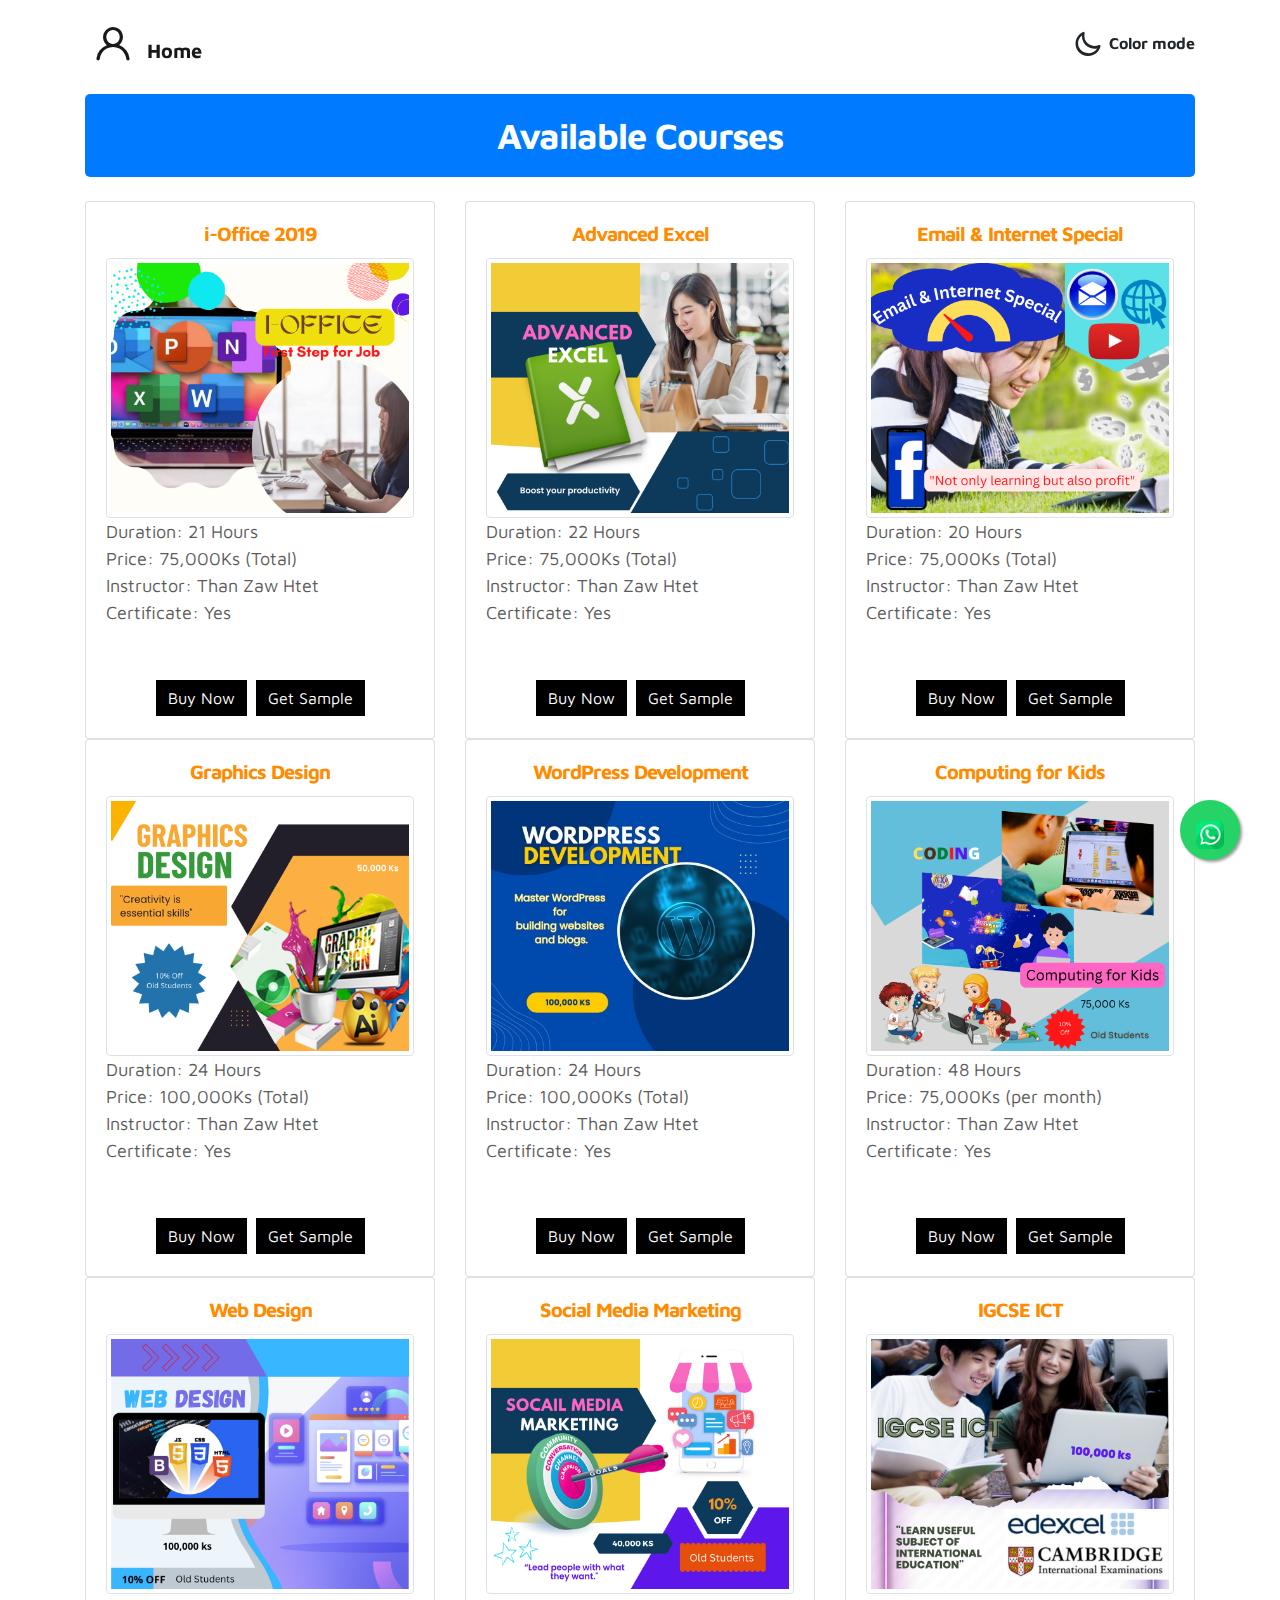
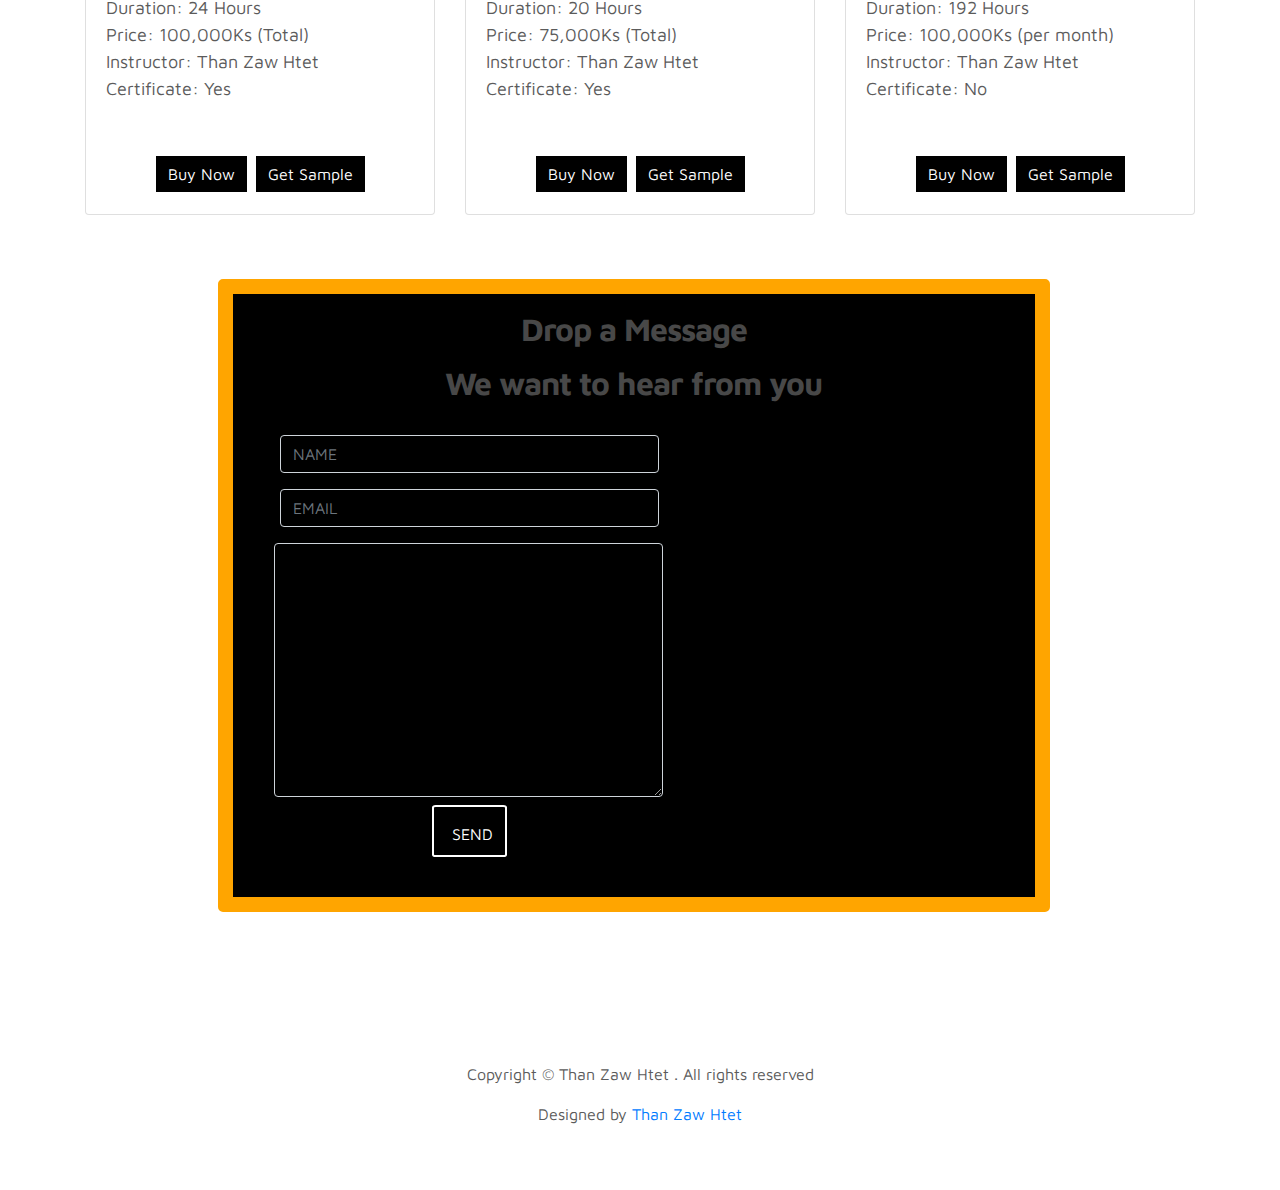
==== course.html @ fd4c05b7 "Update course.html" ====
<!doctype html>
<html lang="en">
  <head>
    <meta charset="utf-8">
    <meta name="viewport" content="width=device-width, initial-scale=1, shrink-to-fit=no">
    <meta name="description" content="">
    <meta name="author" content="">
    <meta name="google-site-verification" content="H_Eirc_Ee7DwCrYQSzcWiR3znHh7jDFAtaS7FxoDOCU" />
    <meta name="google-site-verification" content="wEIjMW2MqbwbV1aCMfbOyVi11MbXfYYFN5hcwJnoyTI" />
    <title>Than Zaw Htet</title>

    <link rel="stylesheet" href="css/bootstrap.min.css">
    <link rel="stylesheet" href="css/unicons.css">
    <link rel="stylesheet" type="text/css" href="css/course.css">
    <!--font-->
    <link rel="stylesheet" href="https://cdnjs.cloudflare.com/ajax/libs/font-awesome/6.2.0/css/all.min.css" integrity="sha512-xh6O/CkQoPOWDdYTDqeRdPCVd1SpvCA9XXcUnZS2FmJNp1coAFzvtCN9BmamE+4aHK8yyUHUSCcJHgXloTyT2A==" crossorigin="anonymous" referrerpolicy="no-referrer" />

    <!-- MAIN STYLE -->
    <link rel="stylesheet" href="css/tooplate-style.css">
    
  </head>
  <body>

    <!-- MENU -->
    <nav class="navbar navbar-expand-sm navbar-light">
        <div class="container">
            <a class="navbar-brand" href="index.html"><i class='uil uil-user'></i> Home </a>

            <button class="navbar-toggler" type="button" data-toggle="collapse" data-target="#navbarNav" aria-controls="navbarNav" aria-expanded="false"
                aria-label="Toggle navigation">
                <span class="navbar-toggler-icon"></span>
                <span class="navbar-toggler-icon"></span>
                <span class="navbar-toggler-icon"></span>
            </button>

    

                <ul class="navbar-nav ml-lg-auto">
                    <div class="ml-lg-4">
                      <div class="color-mode d-lg-flex justify-content-center align-items-center">
                        <i class="color-mode-icon"></i>
                        Color mode
                      </div>
                    </div>
                </ul>
            </div>
        </div>
    </nav>

    <!--body-->
    <!--first row-->
   <div class="container text-center">
    <h1 class="title">Available Courses</h1>
  <div class="row">
    <div class="col-md-4">
        <div class="card"> 
          <div class="card-body">  
            <h5 style="color: darkorange;" class="card-title">i-Office 2019</h5>
        <img class="img-fluid rounded img-thumbnail" src="images/basic.png">
        <p class="card-text text-justify"> Duration: 21 Hours <br>
        Price: 75,000Ks (Total) <br>
        Instructor: Than Zaw Htet <br>
        Certificate: Yes </p>
        
              <ul class="rating text-warning">
          <li><i class="fa fa-star checked"></i></li>
           <li><i class="fa fa-star checked"></i></li>
            <li><i class="fa fa-star checked"></i></li>
             <li><i class="fa fa-star checked"></i></li>
              <li><i class="fa fa-star checked"></i></li>
        </ul>
     
              <a href="tel:+959263199302" class="btn btn-primary"> Buy Now </a>
            <a href="https://youtu.be/tw5Qx3-kOno" class="btn btn-danger"> Get Sample </a>
        </div>
        </div>
    </div>
    <div class="col-md-4">
        <div class="card"> 
          <div class="card-body">  
            <h5 style="color: darkorange;" class="card-title">Advanced Excel</h5>
        <img class="img-fluid rounded img-thumbnail" src="images/excel.png">
        <p class="card-text text-justify"> Duration: 22 Hours <br>
        Price: 75,000Ks (Total) <br>
        Instructor: Than Zaw Htet <br>
        Certificate: Yes </p>
            
             <ul class="rating text-warning">
          <li><i class="fa fa-star checked"></i></li>
           <li><i class="fa fa-star checked"></i></li>
            <li><i class="fa fa-star checked"></i></li>
             <li><i class="fa fa-star checked"></i></li>
              <li><i class="fa fa-star checked"></i></li>
        </ul>
     
        <a href="tel:+959263199302" class="btn btn-primary"> Buy Now </a>
        <a href="https://youtu.be/WREw17PeFTA" class="btn btn-danger"> Get Sample </a>
        </div>
        </div>
    </div>
    <div class="col-md-4">
        <div class="card"> 
          <div class="card-body">  
            <h5 style="color: darkorange;" class="card-title">Email & Internet Special</h5>
        <img class="img-fluid rounded img-thumbnail" src="images/email.png">
        <p class="card-text text-justify"> Duration: 20 Hours <br>
Price: 75,000Ks (Total) <br>
Instructor: Than Zaw Htet <br>
Certificate: Yes
            </p>
             <ul class="rating text-warning">
          <li><i class="fa fa-star checked"></i></li>
           <li><i class="fa fa-star checked"></i></li>
            <li><i class="fa fa-star checked"></i></li>
             <li><i class="fa fa-star checked"></i></li>
              <li><i class="fa fa-star checked"></i></li>
        </ul>
     
        <a href="tel:+959263199302" class="btn btn-primary"> Buy Now </a>
        <a href="https://youtu.be/1l2H6BNfWSc" class="btn btn-danger"> Get Sample </a>
        </div>
        </div>
    </div>
   
  </div>
<!--second row-->
  <div class="row">
    <div class="col-md-4">
        <div class="card"> 
          <div class="card-body">  
            <h5 style="color: darkorange;" class="card-title">Graphics Design</h5>
        <img class="img-fluid rounded img-thumbnail" src=images/graphics.png>
        <p class="card-text text-justify"> Duration: 24 Hours <br>
Price: 100,000Ks (Total) <br>
Instructor: Than Zaw Htet <br>
Certificate: Yes
            </p>
             <ul class="rating text-warning">
          <li><i class="fa fa-star checked"></i></li>
           <li><i class="fa fa-star checked"></i></li>
            <li><i class="fa fa-star checked"></i></li>
             <li><i class="fa fa-star checked"></i></li>
              <li><i class="fa fa-star checked"></i></li>
        </ul>
     
        <a href="tel:+959263199302" class="btn btn-primary"> Buy Now </a>
        <a href="https://youtu.be/eJQLOQyhv-M" class="btn btn-danger"> Get Sample </a>
        </div>
        </div>
    </div>
    <div class="col-md-4">
        <div class="card"> 
          <div class="card-body">  
            <h5 style="color: darkorange;" class="card-title">WordPress Development</h5>
        <img class="img-fluid rounded img-thumbnail" src="images/wordpress.jpg">
        <p class="card-text text-justify"> Duration: 24 Hours <br>
Price: 100,000Ks (Total) <br>
Instructor: Than Zaw Htet <br>
Certificate: Yes
            </p>
             <ul class="rating text-warning">
          <li><i class="fa fa-star checked"></i></li>
           <li><i class="fa fa-star checked"></i></li>
            <li><i class="fa fa-star checked"></i></li>
             <li><i class="fa fa-star checked"></i></li>
              <li><i class="fa fa-star checked"></i></li>
        </ul>
     
        <a href="tel:+959263199302" class="btn btn-primary"> Buy Now </a>
        <a href="https://www.youtube.com/watch?v=7h9Fds8z3eQ" class="btn btn-danger"> Get Sample </a>
        </div>
        </div>
    </div>
    <div class="col-md-4">
        <div class="card"> 
          <div class="card-body">  
            <h5 style="color: darkorange;" class="card-title">Computing for Kids</h5>
        <img class="img-fluid rounded img-thumbnail" src="images/computing4k.png">
        <p class="card-text text-justify"> Duration: 48 Hours <br>
Price: 75,000Ks (per month) <br>
Instructor: Than Zaw Htet <br>
Certificate: Yes
            </p>
             <ul class="rating text-warning">
          <li><i class="fa fa-star checked"></i></li>
           <li><i class="fa fa-star checked"></i></li>
            <li><i class="fa fa-star checked"></i></li>
             <li><i class="fa fa-star checked"></i></li>
              <li><i class="fa fa-star checked"></i></li>
        </ul>
     
        <a href="tel:+959263199302" class="btn btn-primary"> Buy Now </a>
        <a href="https://youtu.be/3sf1w9vnMtE" class="btn btn-danger"> Get Sample </a>
        </div>
        </div>
    </div>
   
  </div>
<!--third row-->
  <div class="row">
    <div class="col-md-4">
        <div class="card"> 
          <div class="card-body">  
            <h5 style="color: darkorange;" class="card-title">Web Design</h5>
        <img class="img-fluid rounded img-thumbnail" src="images/web.png">
        <p class="card-text text-justify">  Duration: 24 Hours <br>
Price: 100,000Ks (Total) <br>
Instructor: Than Zaw Htet <br>
Certificate: Yes
            </p>
             <ul class="rating text-warning">
          <li><i class="fa fa-star checked"></i></li>
           <li><i class="fa fa-star checked"></i></li>
            <li><i class="fa fa-star checked"></i></li>
             <li><i class="fa fa-star checked"></i></li>
              <li><i class="fa fa-star checked"></i></li>
        </ul>
     
        <a href="tel:+959263199302" class="btn btn-primary"> Buy Now </a>
        <a href="https://youtu.be/O53kU777nxU" class="btn btn-danger"> Get Sample </a>
        </div>
        </div>
    </div>
    <div class="col-md-4">
        <div class="card"> 
          <div class="card-body">  
            <h5 style="color: darkorange;" class="card-title">Social Media Marketing</h5>
        <img class="img-fluid rounded img-thumbnail" src="images/social.png">
        <p class="card-text text-justify"> Duration: 20 Hours <br>
Price: 75,000Ks (Total) <br>
Instructor: Than Zaw Htet <br>
Certificate: Yes
            </p>
             <ul class="rating text-warning">
          <li><i class="fa fa-star checked"></i></li>
           <li><i class="fa fa-star checked"></i></li>
            <li><i class="fa fa-star checked"></i></li>
             <li><i class="fa fa-star checked"></i></li>
              <li><i class="fa fa-star checked"></i></li>
        </ul>
     
        <a href="tel:+959263199302" class="btn btn-primary"> Buy Now </a>
        <a href="https://youtu.be/kaDADpzCYxc" class="btn btn-danger"> Get Sample </a>
        </div>
        </div>
    </div>
    <div class="col-md-4">
        <div class="card"> 
          <div class="card-body">  
            <h5 style="color: darkorange;" class="card-title"> IGCSE ICT</h5>
        <img class="img-fluid rounded img-thumbnail" src="images/igcse.png">
        <p class="card-text text-justify"> Duration: 192 Hours <br>
Price: 100,000Ks (per month) <br>
Instructor: Than Zaw Htet <br>
Certificate: No
            </p>
             <ul class="rating text-warning">
          <li><i class="fa fa-star checked"></i></li>
           <li><i class="fa fa-star checked"></i></li>
            <li><i class="fa fa-star checked"></i></li>
             <li><i class="fa fa-star checked"></i></li>
              <li><i class="fa fa-star checked"></i></li>
        </ul>
     
        <a href="tel:+959263199302" class="btn btn-primary"> Buy Now </a>
        <a href="https://youtu.be/DrKHp_2sIqw" class="btn btn-danger"> Get Sample </a>
        </div>
        </div>
    </div>
   
  </div>
</div>
  
<section id="last">
      <!-- heading -->
      <div class="full">
        <h3>Drop a Message</h3>
        <h3>We want to hear from you</h3>
 
        <div class="lt">
<!--Contact Form-->
   <form class="form-horizontal"
                method="post" action="https://formsubmit.co/thanzhtet@gmail.com">
            <div class="form-group">
              
              <input type="hidden" name="_next" value="https://thanzawhtet.com/thanks.html">
              <!--enable honeypot-->
              <input type="text" name="_honey" style="display:none">
               <!--disable captcha-->
          <input type="hidden" name="_captcha" value="false">
              
              <div class="col-sm-12">
                <!-- name  -->
                <input
                  type="text"
                  class="form-control"
                  id="name"
                  placeholder="NAME"
                  name="name"
                  value=""
                />
              </div>
            </div>
     
            <div class="form-group">
              <div class="col-sm-12">
                <!-- email  -->
                <input
                  type="email"
                  class="form-control"
                  id="email"
                  placeholder="EMAIL"
                  name="email"
                  value=""
                />
              </div>
            </div>
     
            <!-- message  -->
            <textarea
              class="form-control"
              rows="10"
              placeholder="MESSAGE"
              name="message">
            </textarea>
 
            <button
              class="btn btn-primary send-button"
              id="submit"
              type="submit"
              value="SEND">
              <i class="fa fa-paper-plane"></i>
              <span class="send-text">SEND</span>
            </button>     
          </form>           
          <!-- end of form -->
</section>
         <!-- Floating WhatsApp Link -->
     <a href="https://wa.me/959263199302" class="whatsapp-float" target="_blank">
        <img src="images/whatsapp.png">
    </a>
    <!-- FOOTER -->
     <footer class="footer py-5">
          <div class="container">
               <div class="row">

                    <div class="col-lg-12 col-12">                                
                        <p class="copyright-text text-center">Copyright &copy; Than Zaw Htet . All rights reserved
                        </p>
                        <p class="copyright-text text-center">Designed by <a rel="nofollow" href="https://www.facebook.com/stlamyanmar">Than Zaw Htet</a></p>
                    </div>
                    
               </div>
          </div>
     </footer>

    <script src="js/jquery-3.3.1.min.js"></script>
    <script src="js/popper.min.js"></script>
    <script src="js/bootstrap.min.js"></script>
    <script src="js/Headroom.js"></script>
    <script src="js/jQuery.headroom.js"></script>
    <script src="js/owl.carousel.min.js"></script>
    <script src="js/smoothscroll.js"></script>
    <script src="js/custom.js"></script>

  </body>
</html>
---- css/unicons.css ----
@font-face {
  font-family: 'unicons';
  src: url('../font/unicons.eot?42479262');
  src: url('../font/unicons.eot?42479262#iefix') format('embedded-opentype'),
       url('../font/unicons.woff2?42479262') format('woff2'),
       url('../font/unicons.woff?42479262') format('woff'),
       url('../font/unicons.ttf?42479262') format('truetype'),
       url('../font/unicons.svg?42479262#unicons') format('svg');
  font-weight: normal;
  font-style: normal;
}
/* Chrome hack: SVG is rendered more smooth in Windozze. 100% magic, uncomment if you need it. */
/* Note, that will break hinting! In other OS-es font will be not as sharp as it could be */
/*
@media screen and (-webkit-min-device-pixel-ratio:0) {
  @font-face {
    font-family: 'unicons';
    src: url('../font/unicons.svg?42479262#unicons') format('svg');
  }
}
*/
 
 [class^="uil-"]:before, [class*=" uil-"]:before {
  font-family: "unicons";
  font-style: normal;
  font-weight: normal;
  speak: none;
 
  display: inline-block;
  text-decoration: inherit;
  width: 1em;
  margin-right: .2em;
  text-align: center;
  /* opacity: .8; */
 
  /* For safety - reset parent styles, that can break glyph codes*/
  font-variant: normal;
  text-transform: none;
 
  /* fix buttons height, for twitter bootstrap */
  line-height: 1em;
 
  /* Animation center compensation - margins should be symmetric */
  /* remove if not needed */
  margin-left: .2em;
 
  /* you can be more comfortable with increased icons size */
  /* font-size: 120%; */
 
  /* Font smoothing. That was taken from TWBS */
  -webkit-font-smoothing: antialiased;
  -moz-osx-font-smoothing: grayscale;
 
  /* Uncomment for 3D effect */
  /* text-shadow: 1px 1px 1px rgba(127, 127, 127, 0.3); */
}
 
.uil-abacus:before { content: '\e800'; } /* '' */
.uil-accessible-icon-alt:before { content: '\e801'; } /* '' */
.uil-adjust-alt:before { content: '\e802'; } /* '' */
.uil-adjust-circle:before { content: '\e803'; } /* '' */
.uil-adjust-half:before { content: '\e804'; } /* '' */
.uil-adjust:before { content: '\e805'; } /* '' */
.uil-airplay:before { content: '\e806'; } /* '' */
.uil-align-alt:before { content: '\e807'; } /* '' */
.uil-align-center-alt:before { content: '\e808'; } /* '' */
.uil-align-center-h:before { content: '\e809'; } /* '' */
.uil-align-center-justify:before { content: '\e80a'; } /* '' */
.uil-align-center-v:before { content: '\e80b'; } /* '' */
.uil-align-center:before { content: '\e80c'; } /* '' */
.uil-align-justify:before { content: '\e80d'; } /* '' */
.uil-align-left-justify:before { content: '\e80e'; } /* '' */
.uil-align-left:before { content: '\e80f'; } /* '' */
.uil-align-letter-right:before { content: '\e810'; } /* '' */
.uil-align-right-justify:before { content: '\e811'; } /* '' */
.uil-align-right:before { content: '\e812'; } /* '' */
.uil-align:before { content: '\e813'; } /* '' */
.uil-ambulance:before { content: '\e814'; } /* '' */
.uil-analysis:before { content: '\e815'; } /* '' */
.uil-analytics:before { content: '\e816'; } /* '' */
.uil-anchor:before { content: '\e817'; } /* '' */
.uil-android-phone-slash:before { content: '\e818'; } /* '' */
.uil-angle-double-down:before { content: '\e819'; } /* '' */
.uil-angle-double-left:before { content: '\e81a'; } /* '' */
.uil-angle-double-right:before { content: '\e81b'; } /* '' */
.uil-angle-double-up:before { content: '\e81c'; } /* '' */
.uil-angle-down:before { content: '\e81d'; } /* '' */
.uil-angle-left:before { content: '\e81e'; } /* '' */
.uil-angle-right-b:before { content: '\e81f'; } /* '' */
.uil-angle-right:before { content: '\e820'; } /* '' */
.uil-angle-up:before { content: '\e821'; } /* '' */
.uil-annoyed-alt:before { content: '\e822'; } /* '' */
.uil-annoyed:before { content: '\e823'; } /* '' */
.uil-apps:before { content: '\e824'; } /* '' */
.uil-archive-alt:before { content: '\e825'; } /* '' */
.uil-archive:before { content: '\e826'; } /* '' */
.uil-arrow-break:before { content: '\e827'; } /* '' */
.uil-arrow-circle-down:before { content: '\e828'; } /* '' */
.uil-arrow-circle-left:before { content: '\e829'; } /* '' */
.uil-arrow-circle-right:before { content: '\e82a'; } /* '' */
.uil-arrow-circle-up:before { content: '\e82b'; } /* '' */
.uil-arrow-compress-h:before { content: '\e82c'; } /* '' */
.uil-arrow-down-left:before { content: '\e82d'; } /* '' */
.uil-arrow-down-right:before { content: '\e82e'; } /* '' */
.uil-arrow-down:before { content: '\e82f'; } /* '' */
.uil-arrow-from-right:before { content: '\e830'; } /* '' */
.uil-arrow-from-top:before { content: '\e831'; } /* '' */
.uil-arrow-growth:before { content: '\e832'; } /* '' */
.uil-arrow-left:before { content: '\e833'; } /* '' */
.uil-arrow-random:before { content: '\e834'; } /* '' */
.uil-arrow-resize-diagonal:before { content: '\e835'; } /* '' */
.uil-arrow-right:before { content: '\e836'; } /* '' */
.uil-arrow-to-bottom:before { content: '\e837'; } /* '' */
.uil-arrow-to-right:before { content: '\e838'; } /* '' */
.uil-arrow-up-left:before { content: '\e839'; } /* '' */
.uil-arrow-up-right:before { content: '\e83a'; } /* '' */
.uil-arrow-up:before { content: '\e83b'; } /* '' */
.uil-arrows-h-alt:before { content: '\e83c'; } /* '' */
.uil-arrows-h:before { content: '\e83d'; } /* '' */
.uil-arrows-left-down:before { content: '\e83e'; } /* '' */
.uil-arrows-maximize:before { content: '\e83f'; } /* '' */
.uil-arrows-merge:before { content: '\e840'; } /* '' */
.uil-arrows-resize-h:before { content: '\e841'; } /* '' */
.uil-arrows-resize-v:before { content: '\e842'; } /* '' */
.uil-arrows-resize:before { content: '\e843'; } /* '' */
.uil-arrows-right-down:before { content: '\e844'; } /* '' */
.uil-arrows-shrink-h:before { content: '\e845'; } /* '' */
.uil-arrows-shrink-v:before { content: '\e846'; } /* '' */
.uil-arrows-up-right:before { content: '\e847'; } /* '' */
.uil-arrows-v-alt:before { content: '\e848'; } /* '' */
.uil-arrows-v:before { content: '\e849'; } /* '' */
.uil-at:before { content: '\e84a'; } /* '' */
.uil-atm-card:before { content: '\e84b'; } /* '' */
.uil-atom:before { content: '\e84c'; } /* '' */
.uil-auto-flash:before { content: '\e84d'; } /* '' */
.uil-award-alt:before { content: '\e84e'; } /* '' */
.uil-award:before { content: '\e84f'; } /* '' */
.uil-baby-carriage:before { content: '\e850'; } /* '' */
.uil-backpack:before { content: '\e851'; } /* '' */
.uil-backspace:before { content: '\e852'; } /* '' */
.uil-backward:before { content: '\e853'; } /* '' */
.uil-bag-alt:before { content: '\e854'; } /* '' */
.uil-bag-slash:before { content: '\e855'; } /* '' */
.uil-bag:before { content: '\e856'; } /* '' */
.uil-ball:before { content: '\e857'; } /* '' */
.uil-ban:before { content: '\e858'; } /* '' */
.uil-bars:before { content: '\e859'; } /* '' */
.uil-basketball-hoop:before { content: '\e85a'; } /* '' */
.uil-basketball:before { content: '\e85b'; } /* '' */
.uil-battery-bolt:before { content: '\e85c'; } /* '' */
.uil-battery-empty:before { content: '\e85d'; } /* '' */
.uil-bed-double:before { content: '\e85e'; } /* '' */
.uil-bed:before { content: '\e85f'; } /* '' */
.uil-bell-school:before { content: '\e860'; } /* '' */
.uil-bell-slash:before { content: '\e861'; } /* '' */
.uil-bill:before { content: '\e862'; } /* '' */
.uil-bitcoin-circle:before { content: '\e863'; } /* '' */
.uil-bitcoin:before { content: '\e864'; } /* '' */
.uil-bluetooth-b:before { content: '\e865'; } /* '' */
.uil-bolt-alt:before { content: '\e866'; } /* '' */
.uil-bolt-slash:before { content: '\e867'; } /* '' */
.uil-bolt:before { content: '\e868'; } /* '' */
.uil-book-alt:before { content: '\e869'; } /* '' */
.uil-book-medical:before { content: '\e86a'; } /* '' */
.uil-book-open:before { content: '\e86b'; } /* '' */
.uil-book-reader:before { content: '\e86c'; } /* '' */
.uil-book:before { content: '\e86d'; } /* '' */
.uil-bookmark-full:before { content: '\e86e'; } /* '' */
.uil-bookmark:before { content: '\e86f'; } /* '' */
.uil-books:before { content: '\e870'; } /* '' */
.uil-boombox:before { content: '\e871'; } /* '' */
.uil-border-alt:before { content: '\e872'; } /* '' */
.uil-border-bottom:before { content: '\e873'; } /* '' */
.uil-border-clear:before { content: '\e874'; } /* '' */
.uil-border-horizontal:before { content: '\e875'; } /* '' */
.uil-border-inner:before { content: '\e876'; } /* '' */
.uil-border-left:before { content: '\e877'; } /* '' */
.uil-border-out:before { content: '\e878'; } /* '' */
.uil-border-right:before { content: '\e879'; } /* '' */
.uil-border-top:before { content: '\e87a'; } /* '' */
.uil-border-vertical:before { content: '\e87b'; } /* '' */
.uil-box:before { content: '\e87c'; } /* '' */
.uil-briefcase-alt:before { content: '\e87d'; } /* '' */
.uil-briefcase:before { content: '\e87e'; } /* '' */
.uil-bright:before { content: '\e87f'; } /* '' */
.uil-brightness-empty:before { content: '\e880'; } /* '' */
.uil-brightness-half:before { content: '\e881'; } /* '' */
.uil-brightness-low:before { content: '\e882'; } /* '' */
.uil-brightness-minus:before { content: '\e883'; } /* '' */
.uil-brightness-plus:before { content: '\e884'; } /* '' */
.uil-brightness:before { content: '\e885'; } /* '' */
.uil-bring-bottom:before { content: '\e886'; } /* '' */
.uil-bring-front:before { content: '\e887'; } /* '' */
.uil-brush-alt:before { content: '\e888'; } /* '' */
.uil-bug:before { content: '\e889'; } /* '' */
.uil-building:before { content: '\e88a'; } /* '' */
.uil-bullseye:before { content: '\e88b'; } /* '' */
.uil-bus-alt:before { content: '\e88c'; } /* '' */
.uil-bus-school:before { content: '\e88d'; } /* '' */
.uil-bus:before { content: '\e88e'; } /* '' */
.uil-calcualtor:before { content: '\e88f'; } /* '' */
.uil-calculator-alt:before { content: '\e890'; } /* '' */
.uil-calendar-alt:before { content: '\e891'; } /* '' */
.uil-calendar-slash:before { content: '\e892'; } /* '' */
.uil-calender:before { content: '\e893'; } /* '' */
.uil-calling:before { content: '\e894'; } /* '' */
.uil-camera-plus:before { content: '\e895'; } /* '' */
.uil-camera-slash:before { content: '\e896'; } /* '' */
.uil-camera:before { content: '\e897'; } /* '' */
.uil-cancel:before { content: '\e898'; } /* '' */
.uil-capsule:before { content: '\e899'; } /* '' */
.uil-capture:before { content: '\e89a'; } /* '' */
.uil-car-sideview:before { content: '\e89b'; } /* '' */
.uil-car-slash:before { content: '\e89c'; } /* '' */
.uil-car-wash:before { content: '\e89d'; } /* '' */
.uil-car:before { content: '\e89e'; } /* '' */
.uil-card-atm:before { content: '\e89f'; } /* '' */
.uil-caret-right:before { content: '\e8a0'; } /* '' */
.uil-cart:before { content: '\e8a1'; } /* '' */
.uil-cell:before { content: '\e8a2'; } /* '' */
.uil-celsius:before { content: '\e8a3'; } /* '' */
.uil-chart-bar-alt:before { content: '\e8a4'; } /* '' */
.uil-chart-bar:before { content: '\e8a5'; } /* '' */
.uil-chart-down:before { content: '\e8a6'; } /* '' */
.uil-chart-growth-alt:before { content: '\e8a7'; } /* '' */
.uil-chart-growth:before { content: '\e8a8'; } /* '' */
.uil-chart-line:before { content: '\e8a9'; } /* '' */
.uil-chart-pie-alt:before { content: '\e8aa'; } /* '' */
.uil-chart-pie:before { content: '\e8ab'; } /* '' */
.uil-chart:before { content: '\e8ac'; } /* '' */
.uil-chat-bubble-user:before { content: '\e8ad'; } /* '' */
.uil-chat-info:before { content: '\e8ae'; } /* '' */
.uil-chat:before { content: '\e8af'; } /* '' */
.uil-check-circle:before { content: '\e8b0'; } /* '' */
.uil-check-square:before { content: '\e8b1'; } /* '' */
.uil-check:before { content: '\e8b2'; } /* '' */
.uil-circle-layer:before { content: '\e8b3'; } /* '' */
.uil-circle:before { content: '\e8b4'; } /* '' */
.uil-circuit:before { content: '\e8b5'; } /* '' */
.uil-clapper-board:before { content: '\e8b6'; } /* '' */
.uil-clipboard-alt:before { content: '\e8b7'; } /* '' */
.uil-clipboard-blank:before { content: '\e8b8'; } /* '' */
.uil-clipboard-notes:before { content: '\e8b9'; } /* '' */
.uil-clipboard:before { content: '\e8ba'; } /* '' */
.uil-clock-eight:before { content: '\e8bb'; } /* '' */
.uil-clock-five:before { content: '\e8bc'; } /* '' */
.uil-clock-nine:before { content: '\e8bd'; } /* '' */
.uil-clock-seven:before { content: '\e8be'; } /* '' */
.uil-clock-ten:before { content: '\e8bf'; } /* '' */
.uil-clock-three:before { content: '\e8c0'; } /* '' */
.uil-clock-two:before { content: '\e8c1'; } /* '' */
.uil-clock:before { content: '\e8c2'; } /* '' */
.uil-closed-captioning:before { content: '\e8c3'; } /* '' */
.uil-cloud-block:before { content: '\e8c4'; } /* '' */
.uil-cloud-bookmark:before { content: '\e8c5'; } /* '' */
.uil-cloud-check:before { content: '\e8c6'; } /* '' */
.uil-cloud-computing:before { content: '\e8c7'; } /* '' */
.uil-cloud-data-connection:before { content: '\e8c8'; } /* '' */
.uil-cloud-database-tree:before { content: '\e8c9'; } /* '' */
.uil-cloud-download:before { content: '\e8ca'; } /* '' */
.uil-cloud-drizzle:before { content: '\e8cb'; } /* '' */
.uil-cloud-exclamation:before { content: '\e8cc'; } /* '' */
.uil-cloud-hail:before { content: '\e8cd'; } /* '' */
.uil-cloud-heart:before { content: '\e8ce'; } /* '' */
.uil-cloud-info:before { content: '\e8cf'; } /* '' */
.uil-cloud-lock:before { content: '\e8d0'; } /* '' */
.uil-cloud-meatball:before { content: '\e8d1'; } /* '' */
.uil-cloud-moon-hail:before { content: '\e8d2'; } /* '' */
.uil-cloud-moon-meatball:before { content: '\e8d3'; } /* '' */
.uil-cloud-moon-rain:before { content: '\e8d4'; } /* '' */
.uil-cloud-moon-showers:before { content: '\e8d5'; } /* '' */
.uil-cloud-moon:before { content: '\e8d6'; } /* '' */
.uil-cloud-question:before { content: '\e8d7'; } /* '' */
.uil-cloud-rain-sun:before { content: '\e8d8'; } /* '' */
.uil-cloud-rain:before { content: '\e8d9'; } /* '' */
.uil-cloud-redo:before { content: '\e8da'; } /* '' */
.uil-cloud-set:before { content: '\e8db'; } /* '' */
.uil-cloud-share:before { content: '\e8dc'; } /* '' */
.uil-cloud-shield:before { content: '\e8dd'; } /* '' */
.uil-cloud-showers-alt:before { content: '\e8de'; } /* '' */
.uil-cloud-showers-heavy:before { content: '\e8df'; } /* '' */
.uil-cloud-showers:before { content: '\e8e0'; } /* '' */
.uil-cloud-slash:before { content: '\e8e1'; } /* '' */
.uil-cloud-sun-hail:before { content: '\e8e2'; } /* '' */
.uil-cloud-sun-meatball:before { content: '\e8e3'; } /* '' */
.uil-cloud-sun-rain-alt:before { content: '\e8e4'; } /* '' */
.uil-cloud-sun-rain:before { content: '\e8e5'; } /* '' */
.uil-cloud-sun-tear:before { content: '\e8e6'; } /* '' */
.uil-cloud-sun:before { content: '\e8e7'; } /* '' */
.uil-cloud-times:before { content: '\e8e8'; } /* '' */
.uil-cloud-unlock:before { content: '\e8e9'; } /* '' */
.uil-cloud-upload:before { content: '\e8ea'; } /* '' */
.uil-cloud-wifi:before { content: '\e8eb'; } /* '' */
.uil-cloud-wind:before { content: '\e8ec'; } /* '' */
.uil-cloud:before { content: '\e8ed'; } /* '' */
.uil-clouds:before { content: '\e8ee'; } /* '' */
.uil-club:before { content: '\e8ef'; } /* '' */
.uil-code:before { content: '\e8f0'; } /* '' */
.uil-coffee:before { content: '\e8f1'; } /* '' */
.uil-cog:before { content: '\e8f2'; } /* '' */
.uil-coins:before { content: '\e8f3'; } /* '' */
.uil-columns:before { content: '\e8f4'; } /* '' */
.uil-comment-alt-block:before { content: '\e8f5'; } /* '' */
.uil-comment-alt-chart-lines:before { content: '\e8f6'; } /* '' */
.uil-comment-alt-check:before { content: '\e8f7'; } /* '' */
.uil-comment-alt-dots:before { content: '\e8f8'; } /* '' */
.uil-comment-alt-download:before { content: '\e8f9'; } /* '' */
.uil-comment-alt-edit:before { content: '\e8fa'; } /* '' */
.uil-comment-alt-exclamation:before { content: '\e8fb'; } /* '' */
.uil-comment-alt-heart:before { content: '\e8fc'; } /* '' */
.uil-comment-alt-image:before { content: '\e8fd'; } /* '' */
.uil-comment-alt-info:before { content: '\e8fe'; } /* '' */
.uil-comment-alt-lines:before { content: '\e8ff'; } /* '' */
.uil-comment-alt-lock:before { content: '\e900'; } /* '' */
.uil-comment-alt-medical:before { content: '\e901'; } /* '' */
.uil-comment-alt-message:before { content: '\e902'; } /* '' */
.uil-comment-alt-notes:before { content: '\e903'; } /* '' */
.uil-comment-alt-plus:before { content: '\e904'; } /* '' */
.uil-comment-alt-question:before { content: '\e905'; } /* '' */
.uil-comment-alt-redo:before { content: '\e906'; } /* '' */
.uil-comment-alt-search:before { content: '\e907'; } /* '' */
.uil-comment-alt-share:before { content: '\e908'; } /* '' */
.uil-comment-alt-shield:before { content: '\e909'; } /* '' */
.uil-comment-alt-upload:before { content: '\e90a'; } /* '' */
.uil-comment-alt-verify:before { content: '\e90b'; } /* '' */
.uil-comment-alt:before { content: '\e90c'; } /* '' */
.uil-comment-block:before { content: '\e90d'; } /* '' */
.uil-comment-chart-line:before { content: '\e90e'; } /* '' */
.uil-comment-check:before { content: '\e90f'; } /* '' */
.uil-comment-dots:before { content: '\e910'; } /* '' */
.uil-comment-download:before { content: '\e911'; } /* '' */
.uil-comment-edit:before { content: '\e912'; } /* '' */
.uil-comment-exclamation:before { content: '\e913'; } /* '' */
.uil-comment-heart:before { content: '\e914'; } /* '' */
.uil-comment-image:before { content: '\e915'; } /* '' */
.uil-comment-info-alt:before { content: '\e916'; } /* '' */
.uil-comment-info:before { content: '\e917'; } /* '' */
.uil-comment-lines:before { content: '\e918'; } /* '' */
.uil-comment-lock:before { content: '\e919'; } /* '' */
.uil-comment-medical:before { content: '\e91a'; } /* '' */
.uil-comment-message:before { content: '\e91b'; } /* '' */
.uil-comment-notes:before { content: '\e91c'; } /* '' */
.uil-comment-plus:before { content: '\e91d'; } /* '' */
.uil-comment-question:before { content: '\e91e'; } /* '' */
.uil-comment-redo:before { content: '\e91f'; } /* '' */
.uil-comment-search:before { content: '\e920'; } /* '' */
.uil-comment-share:before { content: '\e921'; } /* '' */
.uil-comment-shield:before { content: '\e922'; } /* '' */
.uil-comment-slash:before { content: '\e923'; } /* '' */
.uil-comment-upload:before { content: '\e924'; } /* '' */
.uil-comment-verify:before { content: '\e925'; } /* '' */
.uil-comment:before { content: '\e926'; } /* '' */
.uil-comments-alt:before { content: '\e927'; } /* '' */
.uil-comments:before { content: '\e928'; } /* '' */
.uil-commnet-alt-slash:before { content: '\e929'; } /* '' */
.uil-compact-disc:before { content: '\e92a'; } /* '' */
.uil-compass:before { content: '\e92b'; } /* '' */
.uil-compress-alt-left:before { content: '\e92c'; } /* '' */
.uil-compress-alt:before { content: '\e92d'; } /* '' */
.uil-compress-arrows:before { content: '\e92e'; } /* '' */
.uil-compress-lines:before { content: '\e92f'; } /* '' */
.uil-compress-point:before { content: '\e930'; } /* '' */
.uil-compress-v:before { content: '\e931'; } /* '' */
.uil-compress:before { content: '\e932'; } /* '' */
.uil-computer-mouse:before { content: '\e933'; } /* '' */
.uil-confused:before { content: '\e934'; } /* '' */
.uil-constructor:before { content: '\e935'; } /* '' */
.uil-copy-alt:before { content: '\e936'; } /* '' */
.uil-copy-landscape:before { content: '\e937'; } /* '' */
.uil-copy:before { content: '\e938'; } /* '' */
.uil-copyright:before { content: '\e939'; } /* '' */
.uil-corner-down-left:before { content: '\e93a'; } /* '' */
.uil-corner-down-right-alt:before { content: '\e93b'; } /* '' */
.uil-corner-down-right:before { content: '\e93c'; } /* '' */
.uil-corner-left-down:before { content: '\e93d'; } /* '' */
.uil-corner-right-down:before { content: '\e93e'; } /* '' */
.uil-corner-up-left-alt:before { content: '\e93f'; } /* '' */
.uil-corner-up-left:before { content: '\e940'; } /* '' */
.uil-corner-up-right-alt:before { content: '\e941'; } /* '' */
.uil-corner-up-right:before { content: '\e942'; } /* '' */
.uil-creative-commons-pd-alt:before { content: '\e943'; } /* '' */
.uil-creative-commons-pd:before { content: '\e944'; } /* '' */
.uil-crockery:before { content: '\e945'; } /* '' */
.uil-crop-alt-rotate-left:before { content: '\e946'; } /* '' */
.uil-crop-alt-rotate-right:before { content: '\e947'; } /* '' */
.uil-crop-alt:before { content: '\e948'; } /* '' */
.uil-crosshair-alt:before { content: '\e949'; } /* '' */
.uil-crosshair:before { content: '\e94a'; } /* '' */
.uil-crosshairs:before { content: '\e94b'; } /* '' */
.uil-cube:before { content: '\e94c'; } /* '' */
.uil-data-sharing:before { content: '\e94d'; } /* '' */
.uil-database-alt:before { content: '\e94e'; } /* '' */
.uil-database:before { content: '\e94f'; } /* '' */
.uil-desert:before { content: '\e950'; } /* '' */
.uil-desktop-alt-slash:before { content: '\e951'; } /* '' */
.uil-desktop-alt:before { content: '\e952'; } /* '' */
.uil-desktop-cloud-alt:before { content: '\e953'; } /* '' */
.uil-desktop-slash:before { content: '\e954'; } /* '' */
.uil-desktop:before { content: '\e955'; } /* '' */
.uil-dialpad-alt:before { content: '\e956'; } /* '' */
.uil-dialpad:before { content: '\e957'; } /* '' */
.uil-diamond:before { content: '\e958'; } /* '' */
.uil-diary-alt:before { content: '\e959'; } /* '' */
.uil-diary:before { content: '\e95a'; } /* '' */
.uil-dice-five:before { content: '\e95b'; } /* '' */
.uil-dice-four:before { content: '\e95c'; } /* '' */
.uil-dice-one:before { content: '\e95d'; } /* '' */
.uil-dice-six:before { content: '\e95e'; } /* '' */
.uil-dice-three:before { content: '\e95f'; } /* '' */
.uil-dice-two:before { content: '\e960'; } /* '' */
.uil-direction:before { content: '\e961'; } /* '' */
.uil-directions:before { content: '\e962'; } /* '' */
.uil-dizzy-meh:before { content: '\e963'; } /* '' */
.uil-dna:before { content: '\e964'; } /* '' */
.uil-document-layout-center:before { content: '\e965'; } /* '' */
.uil-document-layout-left:before { content: '\e966'; } /* '' */
.uil-document-layout-right:before { content: '\e967'; } /* '' */
.uil-document:before { content: '\e968'; } /* '' */
.uil-dollar-alt:before { content: '\e969'; } /* '' */
.uil-dollar-sign-alt:before { content: '\e96a'; } /* '' */
.uil-dollar-sign:before { content: '\e96b'; } /* '' */
.uil-down-arrow:before { content: '\e96c'; } /* '' */
.uil-download-alt:before { content: '\e96d'; } /* '' */
.uil-dribbble:before { content: '\e96e'; } /* '' */
.uil-drill:before { content: '\e96f'; } /* '' */
.uil-dropbox:before { content: '\e970'; } /* '' */
.uil-dumbbell:before { content: '\e971'; } /* '' */
.uil-edit-alt:before { content: '\e972'; } /* '' */
.uil-edit:before { content: '\e973'; } /* '' */
.uil-ellipsis-h:before { content: '\e974'; } /* '' */
.uil-ellipsis-v:before { content: '\e975'; } /* '' */
.uil-emoji:before { content: '\e976'; } /* '' */
.uil-enter:before { content: '\e977'; } /* '' */
.uil-entry:before { content: '\e978'; } /* '' */
.uil-envelope-add:before { content: '\e979'; } /* '' */
.uil-envelope-alt:before { content: '\e97a'; } /* '' */
.uil-envelope-block:before { content: '\e97b'; } /* '' */
.uil-envelope-bookmark:before { content: '\e97c'; } /* '' */
.uil-envelope-check:before { content: '\e97d'; } /* '' */
.uil-envelope-download-alt:before { content: '\e97e'; } /* '' */
.uil-envelope-download:before { content: '\e97f'; } /* '' */
.uil-envelope-edit:before { content: '\e980'; } /* '' */
.uil-envelope-exclamation:before { content: '\e981'; } /* '' */
.uil-envelope-heart:before { content: '\e982'; } /* '' */
.uil-envelope-info:before { content: '\e983'; } /* '' */
.uil-envelope-lock:before { content: '\e984'; } /* '' */
.uil-envelope-minus:before { content: '\e985'; } /* '' */
.uil-envelope-open:before { content: '\e986'; } /* '' */
.uil-envelope-question:before { content: '\e987'; } /* '' */
.uil-envelope-receive:before { content: '\e988'; } /* '' */
.uil-envelope-redo:before { content: '\e989'; } /* '' */
.uil-envelope-search:before { content: '\e98a'; } /* '' */
.uil-envelope-send:before { content: '\e98b'; } /* '' */
.uil-envelope-share:before { content: '\e98c'; } /* '' */
.uil-envelope-shield:before { content: '\e98d'; } /* '' */
.uil-envelope-star:before { content: '\e98e'; } /* '' */
.uil-envelope-times:before { content: '\e98f'; } /* '' */
.uil-envelope-upload-alt:before { content: '\e990'; } /* '' */
.uil-envelope-upload:before { content: '\e991'; } /* '' */
.uil-envelope:before { content: '\e992'; } /* '' */
.uil-envelopes:before { content: '\e993'; } /* '' */
.uil-equal-circle:before { content: '\e994'; } /* '' */
.uil-euro-circle:before { content: '\e995'; } /* '' */
.uil-euro:before { content: '\e996'; } /* '' */
.uil-exchange-alt:before { content: '\e997'; } /* '' */
.uil-exchange:before { content: '\e998'; } /* '' */
.uil-exclamation-circle:before { content: '\e999'; } /* '' */
.uil-exclamation-octagon:before { content: '\e99a'; } /* '' */
.uil-exclamation-triangle:before { content: '\e99b'; } /* '' */
.uil-exclude:before { content: '\e99c'; } /* '' */
.uil-exit:before { content: '\e99d'; } /* '' */
.uil-expand-alt:before { content: '\e99e'; } /* '' */
.uil-expand-arrows-alt:before { content: '\e99f'; } /* '' */
.uil-expand-arrows:before { content: '\e9a0'; } /* '' */
.uil-expand-from-corner:before { content: '\e9a1'; } /* '' */
.uil-expand-left:before { content: '\e9a2'; } /* '' */
.uil-export:before { content: '\e9a3'; } /* '' */
.uil-exposure-alt:before { content: '\e9a4'; } /* '' */
.uil-exposure-increase:before { content: '\e9a5'; } /* '' */
.uil-external-link-alt:before { content: '\e9a6'; } /* '' */
.uil-eye-slash:before { content: '\e9a7'; } /* '' */
.uil-eye:before { content: '\e9a8'; } /* '' */
.uil-facebook:before { content: '\e9a9'; } /* '' */
.uil-fahrenheit:before { content: '\e9aa'; } /* '' */
.uil-fast-mail-alt:before { content: '\e9ab'; } /* '' */
.uil-fast-mail:before { content: '\e9ac'; } /* '' */
.uil-favorite:before { content: '\e9ad'; } /* '' */
.uil-feedback:before { content: '\e9ae'; } /* '' */
.uil-file-alt:before { content: '\e9af'; } /* '' */
.uil-file-blank:before { content: '\e9b0'; } /* '' */
.uil-file-block-alt:before { content: '\e9b1'; } /* '' */
.uil-file-bookmark-alt:before { content: '\e9b2'; } /* '' */
.uil-file-check-alt:before { content: '\e9b3'; } /* '' */
.uil-file-check:before { content: '\e9b4'; } /* '' */
.uil-file-contract-dollar:before { content: '\e9b5'; } /* '' */
.uil-file-copy-alt:before { content: '\e9b6'; } /* '' */
.uil-file-download-alt:before { content: '\e9b7'; } /* '' */
.uil-file-download:before { content: '\e9b8'; } /* '' */
.uil-file-edit-alt:before { content: '\e9b9'; } /* '' */
.uil-file-exclamation-alt:before { content: '\e9ba'; } /* '' */
.uil-file-exclamation:before { content: '\e9bb'; } /* '' */
.uil-file-heart:before { content: '\e9bc'; } /* '' */
.uil-file-info-alt:before { content: '\e9bd'; } /* '' */
.uil-file-landscape-alt:before { content: '\e9be'; } /* '' */
.uil-file-landscape:before { content: '\e9bf'; } /* '' */
.uil-file-lanscape-slash:before { content: '\e9c0'; } /* '' */
.uil-file-lock-alt:before { content: '\e9c1'; } /* '' */
.uil-file-medical-alt:before { content: '\e9c2'; } /* '' */
.uil-file-medical:before { content: '\e9c3'; } /* '' */
.uil-file-minus-alt:before { content: '\e9c4'; } /* '' */
.uil-file-minus:before { content: '\e9c5'; } /* '' */
.uil-file-network:before { content: '\e9c6'; } /* '' */
.uil-file-plus-alt:before { content: '\e9c7'; } /* '' */
.uil-file-plus:before { content: '\e9c8'; } /* '' */
.uil-file-question-alt:before { content: '\e9c9'; } /* '' */
.uil-file-question:before { content: '\e9ca'; } /* '' */
.uil-file-redo-alt:before { content: '\e9cb'; } /* '' */
.uil-file-search-alt:before { content: '\e9cc'; } /* '' */
.uil-file-share-alt:before { content: '\e9cd'; } /* '' */
.uil-file-shield-alt:before { content: '\e9ce'; } /* '' */
.uil-file-slash:before { content: '\e9cf'; } /* '' */
.uil-file-times-alt:before { content: '\e9d0'; } /* '' */
.uil-file-times:before { content: '\e9d1'; } /* '' */
.uil-file-upload-alt:before { content: '\e9d2'; } /* '' */
.uil-file-upload:before { content: '\e9d3'; } /* '' */
.uil-file:before { content: '\e9d4'; } /* '' */
.uil-files-landscapes-alt:before { content: '\e9d5'; } /* '' */
.uil-files-landscapes:before { content: '\e9d6'; } /* '' */
.uil-film:before { content: '\e9d7'; } /* '' */
.uil-filter-slash:before { content: '\e9d8'; } /* '' */
.uil-filter:before { content: '\e9d9'; } /* '' */
.uil-flask-potion:before { content: '\e9da'; } /* '' */
.uil-flask:before { content: '\e9db'; } /* '' */
.uil-flip-h-alt:before { content: '\e9dc'; } /* '' */
.uil-flip-h:before { content: '\e9dd'; } /* '' */
.uil-flip-v-alt:before { content: '\e9de'; } /* '' */
.uil-flip-v:before { content: '\e9df'; } /* '' */
.uil-flower:before { content: '\e9e0'; } /* '' */
.uil-focus-add:before { content: '\e9e1'; } /* '' */
.uil-focus-target:before { content: '\e9e2'; } /* '' */
.uil-focus:before { content: '\e9e3'; } /* '' */
.uil-folder-check:before { content: '\e9e4'; } /* '' */
.uil-folder-download:before { content: '\e9e5'; } /* '' */
.uil-folder-exclamation:before { content: '\e9e6'; } /* '' */
.uil-folder-heart:before { content: '\e9e7'; } /* '' */
.uil-folder-info:before { content: '\e9e8'; } /* '' */
.uil-folder-lock:before { content: '\e9e9'; } /* '' */
.uil-folder-medical:before { content: '\e9ea'; } /* '' */
.uil-folder-minus:before { content: '\e9eb'; } /* '' */
.uil-folder-network:before { content: '\e9ec'; } /* '' */
.uil-folder-plus:before { content: '\e9ed'; } /* '' */
.uil-folder-question:before { content: '\e9ee'; } /* '' */
.uil-folder-slash:before { content: '\e9ef'; } /* '' */
.uil-folder-times:before { content: '\e9f0'; } /* '' */
.uil-folder-upload:before { content: '\e9f1'; } /* '' */
.uil-folder:before { content: '\e9f2'; } /* '' */
.uil-food:before { content: '\e9f3'; } /* '' */
.uil-football-american:before { content: '\e9f4'; } /* '' */
.uil-football-ball:before { content: '\e9f5'; } /* '' */
.uil-football:before { content: '\e9f6'; } /* '' */
.uil-forecastcloud-moon-tear:before { content: '\e9f7'; } /* '' */
.uil-forwaded-call:before { content: '\e9f8'; } /* '' */
.uil-forward:before { content: '\e9f9'; } /* '' */
.uil-frown:before { content: '\e9fa'; } /* '' */
.uil-game-structure:before { content: '\e9fb'; } /* '' */
.uil-game:before { content: '\e9fc'; } /* '' */
.uil-gift:before { content: '\e9fd'; } /* '' */
.uil-glass-martini-alt-slash:before { content: '\e9fe'; } /* '' */
.uil-glass-martini-alt:before { content: '\e9ff'; } /* '' */
.uil-glass-martini:before { content: '\ea00'; } /* '' */
.uil-glass-tea:before { content: '\ea01'; } /* '' */
.uil-glass:before { content: '\ea02'; } /* '' */
.uil-globe:before { content: '\ea03'; } /* '' */
.uil-gold:before { content: '\ea04'; } /* '' */
.uil-google-drive:before { content: '\ea05'; } /* '' */
.uil-graduation-hat:before { content: '\ea06'; } /* '' */
.uil-graph-bar:before { content: '\ea07'; } /* '' */
.uil-grid:before { content: '\ea08'; } /* '' */
.uil-grids:before { content: '\ea09'; } /* '' */
.uil-grin-tongue-wink-alt:before { content: '\ea0a'; } /* '' */
.uil-grin-tongue-wink:before { content: '\ea0b'; } /* '' */
.uil-grin:before { content: '\ea0c'; } /* '' */
.uil-grip-horizontal-line:before { content: '\ea0d'; } /* '' */
.uil-hdd:before { content: '\ea0e'; } /* '' */
.uil-headphones-alt:before { content: '\ea0f'; } /* '' */
.uil-headphones:before { content: '\ea10'; } /* '' */
.uil-heart-alt:before { content: '\ea11'; } /* '' */
.uil-heart-medical:before { content: '\ea12'; } /* '' */
.uil-heart-rate:before { content: '\ea13'; } /* '' */
.uil-heart-sign:before { content: '\ea14'; } /* '' */
.uil-heart:before { content: '\ea15'; } /* '' */
.uil-heartbeat:before { content: '\ea16'; } /* '' */
.uil-history-alt:before { content: '\ea17'; } /* '' */
.uil-history:before { content: '\ea18'; } /* '' */
.uil-home-alt:before { content: '\ea19'; } /* '' */
.uil-home:before { content: '\ea1a'; } /* '' */
.uil-horizontal-align-center:before { content: '\ea1b'; } /* '' */
.uil-horizontal-align-left:before { content: '\ea1c'; } /* '' */
.uil-horizontal-align-right:before { content: '\ea1d'; } /* '' */
.uil-horizontal-distribution-center:before { content: '\ea1e'; } /* '' */
.uil-horizontal-distribution-left:before { content: '\ea1f'; } /* '' */
.uil-horizontal-distribution-right:before { content: '\ea20'; } /* '' */
.uil-hunting:before { content: '\ea21'; } /* '' */
.uil-image-alt-slash:before { content: '\ea22'; } /* '' */
.uil-image-block:before { content: '\ea23'; } /* '' */
.uil-image-broken:before { content: '\ea24'; } /* '' */
.uil-image-check:before { content: '\ea25'; } /* '' */
.uil-image-download:before { content: '\ea26'; } /* '' */
.uil-image-edit:before { content: '\ea27'; } /* '' */
.uil-image-lock:before { content: '\ea28'; } /* '' */
.uil-image-minus:before { content: '\ea29'; } /* '' */
.uil-image-plus:before { content: '\ea2a'; } /* '' */
.uil-image-question:before { content: '\ea2b'; } /* '' */
.uil-image-redo:before { content: '\ea2c'; } /* '' */
.uil-image-resize-landscape:before { content: '\ea2d'; } /* '' */
.uil-image-resize-square:before { content: '\ea2e'; } /* '' */
.uil-image-search:before { content: '\ea2f'; } /* '' */
.uil-image-share:before { content: '\ea30'; } /* '' */
.uil-image-shield:before { content: '\ea31'; } /* '' */
.uil-image-slash:before { content: '\ea32'; } /* '' */
.uil-image-times:before { content: '\ea33'; } /* '' */
.uil-image-upload:before { content: '\ea34'; } /* '' */
.uil-image-v:before { content: '\ea35'; } /* '' */
.uil-image:before { content: '\ea36'; } /* '' */
.uil-images:before { content: '\ea37'; } /* '' */
.uil-incoming-call:before { content: '\ea38'; } /* '' */
.uil-info-circle:before { content: '\ea39'; } /* '' */
.uil-instagram:before { content: '\ea3a'; } /* '' */
.uil-invoice:before { content: '\ea3b'; } /* '' */
.uil-jackhammer:before { content: '\ea3c'; } /* '' */
.uil-kayak:before { content: '\ea3d'; } /* '' */
.uil-key-skeleton-alt:before { content: '\ea3e'; } /* '' */
.uil-key-skeleton:before { content: '\ea3f'; } /* '' */
.uil-keyboard-alt:before { content: '\ea40'; } /* '' */
.uil-keyboard-hide:before { content: '\ea41'; } /* '' */
.uil-keyboard-show:before { content: '\ea42'; } /* '' */
.uil-keyboard:before { content: '\ea43'; } /* '' */
.uil-keyhole-circle:before { content: '\ea44'; } /* '' */
.uil-keyhole-square-full:before { content: '\ea45'; } /* '' */
.uil-keyhole-square:before { content: '\ea46'; } /* '' */
.uil-kid:before { content: '\ea47'; } /* '' */
.uil-label-alt:before { content: '\ea48'; } /* '' */
.uil-label:before { content: '\ea49'; } /* '' */
.uil-lamp:before { content: '\ea4a'; } /* '' */
.uil-laptop-cloud:before { content: '\ea4b'; } /* '' */
.uil-laptop:before { content: '\ea4c'; } /* '' */
.uil-laughing:before { content: '\ea4d'; } /* '' */
.uil-layer-group-slash:before { content: '\ea4e'; } /* '' */
.uil-layer-group:before { content: '\ea4f'; } /* '' */
.uil-layers-alt:before { content: '\ea50'; } /* '' */
.uil-layers-slash:before { content: '\ea51'; } /* '' */
.uil-layers:before { content: '\ea52'; } /* '' */
.uil-left-arrow-from-left:before { content: '\ea53'; } /* '' */
.uil-left-arrow-to-left:before { content: '\ea54'; } /* '' */
.uil-left-indent-alt:before { content: '\ea55'; } /* '' */
.uil-left-indent:before { content: '\ea56'; } /* '' */
.uil-life-ring:before { content: '\ea57'; } /* '' */
.uil-lightbulb-alt:before { content: '\ea58'; } /* '' */
.uil-lightbulb:before { content: '\ea59'; } /* '' */
.uil-line-alt:before { content: '\ea5a'; } /* '' */
.uil-line-spacing:before { content: '\ea5b'; } /* '' */
.uil-link-alt:before { content: '\ea5c'; } /* '' */
.uil-link-broken:before { content: '\ea5d'; } /* '' */
.uil-link-h:before { content: '\ea5e'; } /* '' */
.uil-link:before { content: '\ea5f'; } /* '' */
.uil-list-ui-alt:before { content: '\ea60'; } /* '' */
.uil-list-ul:before { content: '\ea61'; } /* '' */
.uil-location-arrow-alt:before { content: '\ea62'; } /* '' */
.uil-location-arrow:before { content: '\ea63'; } /* '' */
.uil-location-pin-alt:before { content: '\ea64'; } /* '' */
.uil-location-point:before { content: '\ea65'; } /* '' */
.uil-location:before { content: '\ea66'; } /* '' */
.uil-lock-access:before { content: '\ea67'; } /* '' */
.uil-lock-alt:before { content: '\ea68'; } /* '' */
.uil-lock-open-alt:before { content: '\ea69'; } /* '' */
.uil-lock-slash:before { content: '\ea6a'; } /* '' */
.uil-lock:before { content: '\ea6b'; } /* '' */
.uil-mailbox-alt:before { content: '\ea6c'; } /* '' */
.uil-mailbox:before { content: '\ea6d'; } /* '' */
.uil-map-marker-alt:before { content: '\ea6e'; } /* '' */
.uil-map-marker-edit:before { content: '\ea6f'; } /* '' */
.uil-map-marker-info:before { content: '\ea70'; } /* '' */
.uil-map-marker-minus:before { content: '\ea71'; } /* '' */
.uil-map-marker-plus:before { content: '\ea72'; } /* '' */
.uil-map-marker-question:before { content: '\ea73'; } /* '' */
.uil-map-marker-shield:before { content: '\ea74'; } /* '' */
.uil-map-marker-slash:before { content: '\ea75'; } /* '' */
.uil-map-marker:before { content: '\ea76'; } /* '' */
.uil-map-pin-alt:before { content: '\ea77'; } /* '' */
.uil-map-pin:before { content: '\ea78'; } /* '' */
.uil-map:before { content: '\ea79'; } /* '' */
.uil-mars:before { content: '\ea7a'; } /* '' */
.uil-maximize-left:before { content: '\ea7b'; } /* '' */
.uil-medal:before { content: '\ea7c'; } /* '' */
.uil-medical-drip:before { content: '\ea7d'; } /* '' */
.uil-medical-square-full:before { content: '\ea7e'; } /* '' */
.uil-medical-square:before { content: '\ea7f'; } /* '' */
.uil-medical:before { content: '\ea80'; } /* '' */
.uil-medkit:before { content: '\ea81'; } /* '' */
.uil-meeting-board:before { content: '\ea82'; } /* '' */
.uil-meh-alt:before { content: '\ea83'; } /* '' */
.uil-meh-closed-eye:before { content: '\ea84'; } /* '' */
.uil-meh:before { content: '\ea85'; } /* '' */
.uil-message:before { content: '\ea86'; } /* '' */
.uil-microphone-slash:before { content: '\ea87'; } /* '' */
.uil-microphone:before { content: '\ea88'; } /* '' */
.uil-minus-circle:before { content: '\ea89'; } /* '' */
.uil-minus-path:before { content: '\ea8a'; } /* '' */
.uil-minus-square-full:before { content: '\ea8b'; } /* '' */
.uil-minus-square:before { content: '\ea8c'; } /* '' */
.uil-minus:before { content: '\ea8d'; } /* '' */
.uil-missed-call:before { content: '\ea8e'; } /* '' */
.uil-mobey-bill-slash:before { content: '\ea8f'; } /* '' */
.uil-mobile-android-alt:before { content: '\ea90'; } /* '' */
.uil-mobile-android:before { content: '\ea91'; } /* '' */
.uil-mobile-vibrate:before { content: '\ea92'; } /* '' */
.uil-modem:before { content: '\ea93'; } /* '' */
.uil-money-bill-stack:before { content: '\ea94'; } /* '' */
.uil-money-bill:before { content: '\ea95'; } /* '' */
.uil-money-insert:before { content: '\ea96'; } /* '' */
.uil-money-stack:before { content: '\ea97'; } /* '' */
.uil-money-withdraw:before { content: '\ea98'; } /* '' */
.uil-money-withdrawal:before { content: '\ea99'; } /* '' */
.uil-moneybag-alt:before { content: '\ea9a'; } /* '' */
.uil-moneybag:before { content: '\ea9b'; } /* '' */
.uil-monitor-heart-rate:before { content: '\ea9c'; } /* '' */
.uil-monitor:before { content: '\ea9d'; } /* '' */
.uil-moon-eclipse:before { content: '\ea9e'; } /* '' */
.uil-moon:before { content: '\ea9f'; } /* '' */
.uil-moonset:before { content: '\eaa0'; } /* '' */
.uil-mountains-sun:before { content: '\eaa1'; } /* '' */
.uil-mountains:before { content: '\eaa2'; } /* '' */
.uil-mouse-alt:before { content: '\eaa3'; } /* '' */
.uil-mouse:before { content: '\eaa4'; } /* '' */
.uil-multiply:before { content: '\eaa5'; } /* '' */
.uil-music-note:before { content: '\eaa6'; } /* '' */
.uil-music-tune-slash:before { content: '\eaa7'; } /* '' */
.uil-music:before { content: '\eaa8'; } /* '' */
.uil-n-a:before { content: '\eaa9'; } /* '' */
.uil-navigator:before { content: '\eaaa'; } /* '' */
.uil-nerd:before { content: '\eaab'; } /* '' */
.uil-newspaper:before { content: '\eaac'; } /* '' */
.uil-ninja:before { content: '\eaad'; } /* '' */
.uil-no-entry:before { content: '\eaae'; } /* '' */
.uil-notebooks:before { content: '\eaaf'; } /* '' */
.uil-notes:before { content: '\eab0'; } /* '' */
.uil-object-group:before { content: '\eab1'; } /* '' */
.uil-object-ungroup:before { content: '\eab2'; } /* '' */
.uil-octagon:before { content: '\eab3'; } /* '' */
.uil-outgoing-call:before { content: '\eab4'; } /* '' */
.uil-package:before { content: '\eab5'; } /* '' */
.uil-padlock:before { content: '\eab6'; } /* '' */
.uil-paint-tool:before { content: '\eab7'; } /* '' */
.uil-panorama-h-alt:before { content: '\eab8'; } /* '' */
.uil-panorama-h:before { content: '\eab9'; } /* '' */
.uil-panorama-v:before { content: '\eaba'; } /* '' */
.uil-paperclip:before { content: '\eabb'; } /* '' */
.uil-paragraph:before { content: '\eabc'; } /* '' */
.uil-parcel:before { content: '\eabd'; } /* '' */
.uil-parking-square:before { content: '\eabe'; } /* '' */
.uil-pathfinder-unite:before { content: '\eabf'; } /* '' */
.uil-pathfinder:before { content: '\eac0'; } /* '' */
.uil-pause-circle:before { content: '\eac1'; } /* '' */
.uil-pause:before { content: '\eac2'; } /* '' */
.uil-pen:before { content: '\eac3'; } /* '' */
.uil-pentagon:before { content: '\eac4'; } /* '' */
.uil-phone-alt:before { content: '\eac5'; } /* '' */
.uil-phone-pause:before { content: '\eac6'; } /* '' */
.uil-phone-slash:before { content: '\eac7'; } /* '' */
.uil-phone-times:before { content: '\eac8'; } /* '' */
.uil-phone-volume:before { content: '\eac9'; } /* '' */
.uil-phone:before { content: '\eaca'; } /* '' */
.uil-picture:before { content: '\eacb'; } /* '' */
.uil-plane-arrival:before { content: '\eacc'; } /* '' */
.uil-plane-departure:before { content: '\eacd'; } /* '' */
.uil-plane-fly:before { content: '\eace'; } /* '' */
.uil-plane:before { content: '\eacf'; } /* '' */
.uil-play-circle:before { content: '\ead0'; } /* '' */
.uil-play:before { content: '\ead1'; } /* '' */
.uil-plug:before { content: '\ead2'; } /* '' */
.uil-plus-circle:before { content: '\ead3'; } /* '' */
.uil-plus-square:before { content: '\ead4'; } /* '' */
.uil-plus:before { content: '\ead5'; } /* '' */
.uil-podium:before { content: '\ead6'; } /* '' */
.uil-polygon:before { content: '\ead7'; } /* '' */
.uil-post-stamp:before { content: '\ead8'; } /* '' */
.uil-postcard:before { content: '\ead9'; } /* '' */
.uil-pound-circle:before { content: '\eada'; } /* '' */
.uil-pound:before { content: '\eadb'; } /* '' */
.uil-power:before { content: '\eadc'; } /* '' */
.uil-prescription-bottle:before { content: '\eadd'; } /* '' */
.uil-presentation-check:before { content: '\eade'; } /* '' */
.uil-presentation-edit:before { content: '\eadf'; } /* '' */
.uil-presentation-line:before { content: '\eae0'; } /* '' */
.uil-presentation-lines-alt:before { content: '\eae1'; } /* '' */
.uil-presentation-minus:before { content: '\eae2'; } /* '' */
.uil-presentation-play:before { content: '\eae3'; } /* '' */
.uil-presentation-plus:before { content: '\eae4'; } /* '' */
.uil-presentation-times:before { content: '\eae5'; } /* '' */
.uil-presentation:before { content: '\eae6'; } /* '' */
.uil-previous:before { content: '\eae7'; } /* '' */
.uil-pricetag-alt:before { content: '\eae8'; } /* '' */
.uil-print-slash:before { content: '\eae9'; } /* '' */
.uil-print:before { content: '\eaea'; } /* '' */
.uil-processor:before { content: '\eaeb'; } /* '' */
.uil-pump:before { content: '\eaec'; } /* '' */
.uil-puzzle-piece:before { content: '\eaed'; } /* '' */
.uil-question-circle:before { content: '\eaee'; } /* '' */
.uil-rainbow:before { content: '\eaef'; } /* '' */
.uil-raindrops-alt:before { content: '\eaf0'; } /* '' */
.uil-raindrops:before { content: '\eaf1'; } /* '' */
.uil-receipt-alt:before { content: '\eaf2'; } /* '' */
.uil-receipt:before { content: '\eaf3'; } /* '' */
.uil-record-audio:before { content: '\eaf4'; } /* '' */
.uil-redo:before { content: '\eaf5'; } /* '' */
.uil-refresh:before { content: '\eaf6'; } /* '' */
.uil-registered:before { content: '\eaf7'; } /* '' */
.uil-repeat:before { content: '\eaf8'; } /* '' */
.uil-restaurant:before { content: '\eaf9'; } /* '' */
.uil-right-indent-alt:before { content: '\eafa'; } /* '' */
.uil-rope-way:before { content: '\eafb'; } /* '' */
.uil-rotate-360:before { content: '\eafc'; } /* '' */
.uil-rss-alt:before { content: '\eafd'; } /* '' */
.uil-rss-interface:before { content: '\eafe'; } /* '' */
.uil-rss:before { content: '\eaff'; } /* '' */
.uil-ruler-combined:before { content: '\eb00'; } /* '' */
.uil-ruler:before { content: '\eb01'; } /* '' */
.uil-sad-cry:before { content: '\eb02'; } /* '' */
.uil-sad-crying:before { content: '\eb03'; } /* '' */
.uil-sad-dizzy:before { content: '\eb04'; } /* '' */
.uil-sad-squint:before { content: '\eb05'; } /* '' */
.uil-sad:before { content: '\eb06'; } /* '' */
.uil-scaling-left:before { content: '\eb07'; } /* '' */
.uil-scaling-right:before { content: '\eb08'; } /* '' */
.uil-scenery:before { content: '\eb09'; } /* '' */
.uil-schedule:before { content: '\eb0a'; } /* '' */
.uil-science:before { content: '\eb0b'; } /* '' */
.uil-screw:before { content: '\eb0c'; } /* '' */
.uil-scroll-h:before { content: '\eb0d'; } /* '' */
.uil-scroll:before { content: '\eb0e'; } /* '' */
.uil-search-alt:before { content: '\eb0f'; } /* '' */
.uil-search-minus:before { content: '\eb10'; } /* '' */
.uil-search-plus:before { content: '\eb11'; } /* '' */
.uil-search:before { content: '\eb12'; } /* '' */
.uil-server-alt:before { content: '\eb13'; } /* '' */
.uil-server-connection:before { content: '\eb14'; } /* '' */
.uil-server-network-alt:before { content: '\eb15'; } /* '' */
.uil-server-network:before { content: '\eb16'; } /* '' */
.uil-server:before { content: '\eb17'; } /* '' */
.uil-servers:before { content: '\eb18'; } /* '' */
.uil-servicemark:before { content: '\eb19'; } /* '' */
.uil-share-alt:before { content: '\eb1a'; } /* '' */
.uil-shield-check:before { content: '\eb1b'; } /* '' */
.uil-shield-exclamation:before { content: '\eb1c'; } /* '' */
.uil-shield-question:before { content: '\eb1d'; } /* '' */
.uil-shield-slash:before { content: '\eb1e'; } /* '' */
.uil-shield:before { content: '\eb1f'; } /* '' */
.uil-ship:before { content: '\eb20'; } /* '' */
.uil-shop:before { content: '\eb21'; } /* '' */
.uil-shopping-basket:before { content: '\eb22'; } /* '' */
.uil-shopping-cart-alt:before { content: '\eb23'; } /* '' */
.uil-shopping-trolley:before { content: '\eb24'; } /* '' */
.uil-shovel:before { content: '\eb25'; } /* '' */
.uil-shrink:before { content: '\eb26'; } /* '' */
.uil-shuffle:before { content: '\eb27'; } /* '' */
.uil-shutter-alt:before { content: '\eb28'; } /* '' */
.uil-shutter:before { content: '\eb29'; } /* '' */
.uil-sick:before { content: '\eb2a'; } /* '' */
.uil-sign-alt:before { content: '\eb2b'; } /* '' */
.uil-sign-in-alt:before { content: '\eb2c'; } /* '' */
.uil-sign-left:before { content: '\eb2d'; } /* '' */
.uil-sign-out-alt:before { content: '\eb2e'; } /* '' */
.uil-sign-right:before { content: '\eb2f'; } /* '' */
.uil-signal-alt-3:before { content: '\eb30'; } /* '' */
.uil-signal-alt:before { content: '\eb31'; } /* '' */
.uil-signal:before { content: '\eb32'; } /* '' */
.uil-silence:before { content: '\eb33'; } /* '' */
.uil-silent-squint:before { content: '\eb34'; } /* '' */
.uil-sim-card:before { content: '\eb35'; } /* '' */
.uil-sitemap:before { content: '\eb36'; } /* '' */
.uil-skip-forward-alt:before { content: '\eb37'; } /* '' */
.uil-skip-forward-circle:before { content: '\eb38'; } /* '' */
.uil-skip-forward:before { content: '\eb39'; } /* '' */
.uil-sliders-v-alt:before { content: '\eb3a'; } /* '' */
.uil-sliders-v:before { content: '\eb3b'; } /* '' */
.uil-smile-beam:before { content: '\eb3c'; } /* '' */
.uil-smile-dizzy:before { content: '\eb3d'; } /* '' */
.uil-smile-squint-wink-alt:before { content: '\eb3e'; } /* '' */
.uil-smile-squint-wink:before { content: '\eb3f'; } /* '' */
.uil-smile-wink-alt:before { content: '\eb40'; } /* '' */
.uil-smile-wink:before { content: '\eb41'; } /* '' */
.uil-smile:before { content: '\eb42'; } /* '' */
.uil-snow-flake:before { content: '\eb43'; } /* '' */
.uil-snowflake-alt:before { content: '\eb44'; } /* '' */
.uil-snowflake:before { content: '\eb45'; } /* '' */
.uil-sort-amount-down:before { content: '\eb46'; } /* '' */
.uil-sort-amount-up:before { content: '\eb47'; } /* '' */
.uil-sort:before { content: '\eb48'; } /* '' */
.uil-sorting:before { content: '\eb49'; } /* '' */
.uil-space-key:before { content: '\eb4a'; } /* '' */
.uil-spade:before { content: '\eb4b'; } /* '' */
.uil-sperms:before { content: '\eb4c'; } /* '' */
.uil-spin:before { content: '\eb4d'; } /* '' */
.uil-sport:before { content: '\eb4e'; } /* '' */
.uil-square-full:before { content: '\eb4f'; } /* '' */
.uil-square-shape:before { content: '\eb50'; } /* '' */
.uil-square:before { content: '\eb51'; } /* '' */
.uil-squint:before { content: '\eb52'; } /* '' */
.uil-star-half-alt:before { content: '\eb53'; } /* '' */
.uil-star:before { content: '\eb54'; } /* '' */
.uil-step-backward-alt:before { content: '\eb55'; } /* '' */
.uil-step-backward-circle:before { content: '\eb56'; } /* '' */
.uil-step-backward:before { content: '\eb57'; } /* '' */
.uil-step-forward:before { content: '\eb58'; } /* '' */
.uil-stop-circle:before { content: '\eb59'; } /* '' */
.uil-stopwatch-slash:before { content: '\eb5a'; } /* '' */
.uil-stopwatch:before { content: '\eb5b'; } /* '' */
.uil-store-alt:before { content: '\eb5c'; } /* '' */
.uil-store:before { content: '\eb5d'; } /* '' */
.uil-streering:before { content: '\eb5e'; } /* '' */
.uil-stretcher:before { content: '\eb5f'; } /* '' */
.uil-subject:before { content: '\eb60'; } /* '' */
.uil-subway-alt:before { content: '\eb61'; } /* '' */
.uil-subway:before { content: '\eb62'; } /* '' */
.uil-suitcase-alt:before { content: '\eb63'; } /* '' */
.uil-suitcase:before { content: '\eb64'; } /* '' */
.uil-sun:before { content: '\eb65'; } /* '' */
.uil-sunset:before { content: '\eb66'; } /* '' */
.uil-surprise:before { content: '\eb67'; } /* '' */
.uil-swatchbook:before { content: '\eb68'; } /* '' */
.uil-swimmer:before { content: '\eb69'; } /* '' */
.uil-symbol:before { content: '\eb6a'; } /* '' */
.uil-sync-exclamation:before { content: '\eb6b'; } /* '' */
.uil-sync-slash:before { content: '\eb6c'; } /* '' */
.uil-sync:before { content: '\eb6d'; } /* '' */
.uil-syringe:before { content: '\eb6e'; } /* '' */
.uil-table:before { content: '\eb6f'; } /* '' */
.uil-tablet:before { content: '\eb70'; } /* '' */
.uil-tablets:before { content: '\eb71'; } /* '' */
.uil-tachometer-fast:before { content: '\eb72'; } /* '' */
.uil-tag-alt:before { content: '\eb73'; } /* '' */
.uil-tag:before { content: '\eb74'; } /* '' */
.uil-tape:before { content: '\eb75'; } /* '' */
.uil-taxi:before { content: '\eb76'; } /* '' */
.uil-tear:before { content: '\eb77'; } /* '' */
.uil-technology:before { content: '\eb78'; } /* '' */
.uil-telescope:before { content: '\eb79'; } /* '' */
.uil-temperature-empty:before { content: '\eb7a'; } /* '' */
.uil-temperature-half:before { content: '\eb7b'; } /* '' */
.uil-temperature-minus:before { content: '\eb7c'; } /* '' */
.uil-temperature-plus:before { content: '\eb7d'; } /* '' */
.uil-temperature-quarter:before { content: '\eb7e'; } /* '' */
.uil-temperature-three-quarter:before { content: '\eb7f'; } /* '' */
.uil-temperature:before { content: '\eb80'; } /* '' */
.uil-text:before { content: '\eb81'; } /* '' */
.uil-th-large:before { content: '\eb82'; } /* '' */
.uil-th-slash:before { content: '\eb83'; } /* '' */
.uil-th:before { content: '\eb84'; } /* '' */
.uil-thermometer:before { content: '\eb85'; } /* '' */
.uil-thumbs-down:before { content: '\eb86'; } /* '' */
.uil-thumbs-up:before { content: '\eb87'; } /* '' */
.uil-thunderstorm-moon:before { content: '\eb88'; } /* '' */
.uil-thunderstorm-sun:before { content: '\eb89'; } /* '' */
.uil-thunderstorm:before { content: '\eb8a'; } /* '' */
.uil-ticket:before { content: '\eb8b'; } /* '' */
.uil-times-circle:before { content: '\eb8c'; } /* '' */
.uil-times-square:before { content: '\eb8d'; } /* '' */
.uil-times:before { content: '\eb8e'; } /* '' */
.uil-toggle-off:before { content: '\eb8f'; } /* '' */
.uil-toggle-on:before { content: '\eb90'; } /* '' */
.uil-top-arrow-from-top:before { content: '\eb91'; } /* '' */
.uil-top-arrow-to-top:before { content: '\eb92'; } /* '' */
.uil-tornado:before { content: '\eb93'; } /* '' */
.uil-trademark-circle:before { content: '\eb94'; } /* '' */
.uil-trademark:before { content: '\eb95'; } /* '' */
.uil-traffic-barrier:before { content: '\eb96'; } /* '' */
.uil-trash-alt:before { content: '\eb97'; } /* '' */
.uil-trash:before { content: '\eb98'; } /* '' */
.uil-trees:before { content: '\eb99'; } /* '' */
.uil-triangle:before { content: '\eb9a'; } /* '' */
.uil-trophy:before { content: '\eb9b'; } /* '' */
.uil-trowel:before { content: '\eb9c'; } /* '' */
.uil-truck-case:before { content: '\eb9d'; } /* '' */
.uil-truck-loading:before { content: '\eb9e'; } /* '' */
.uil-truck:before { content: '\eb9f'; } /* '' */
.uil-tv-retro-slash:before { content: '\eba0'; } /* '' */
.uil-tv-retro:before { content: '\eba1'; } /* '' */
.uil-umbrella:before { content: '\eba2'; } /* '' */
.uil-unamused:before { content: '\eba3'; } /* '' */
.uil-unlock-alt:before { content: '\eba4'; } /* '' */
.uil-unlock:before { content: '\eba5'; } /* '' */
.uil-upload-alt:before { content: '\eba6'; } /* '' */
.uil-upload:before { content: '\eba7'; } /* '' */
.uil-usd-circle:before { content: '\eba8'; } /* '' */
.uil-usd-square:before { content: '\eba9'; } /* '' */
.uil-user-check:before { content: '\ebaa'; } /* '' */
.uil-user-circle:before { content: '\ebab'; } /* '' */
.uil-user-exclamation:before { content: '\ebac'; } /* '' */
.uil-user-hard-hat:before { content: '\ebad'; } /* '' */
.uil-user-minus:before { content: '\ebae'; } /* '' */
.uil-user-plus:before { content: '\ebaf'; } /* '' */
.uil-user-square:before { content: '\ebb0'; } /* '' */
.uil-user-times:before { content: '\ebb1'; } /* '' */
.uil-user:before { content: '\ebb2'; } /* '' */
.uil-users-alt:before { content: '\ebb3'; } /* '' */
.uil-utensils-alt:before { content: '\ebb4'; } /* '' */
.uil-utensils:before { content: '\ebb5'; } /* '' */
.uil-vector-square-alt:before { content: '\ebb6'; } /* '' */
.uil-vector-square:before { content: '\ebb7'; } /* '' */
.uil-venus:before { content: '\ebb8'; } /* '' */
.uil-vertical-align-bottom:before { content: '\ebb9'; } /* '' */
.uil-vertical-align-center:before { content: '\ebba'; } /* '' */
.uil-vertical-align-top:before { content: '\ebbb'; } /* '' */
.uil-vertical-distribute-bottom:before { content: '\ebbc'; } /* '' */
.uil-vertical-distribution-center:before { content: '\ebbd'; } /* '' */
.uil-vertical-distribution-top:before { content: '\ebbe'; } /* '' */
.uil-video-slash:before { content: '\ebbf'; } /* '' */
.uil-video:before { content: '\ebc0'; } /* '' */
.uil-voicemail-rectangle:before { content: '\ebc1'; } /* '' */
.uil-voicemail:before { content: '\ebc2'; } /* '' */
.uil-volleyball:before { content: '\ebc3'; } /* '' */
.uil-volume-down:before { content: '\ebc4'; } /* '' */
.uil-volume-mute:before { content: '\ebc5'; } /* '' */
.uil-volume-off:before { content: '\ebc6'; } /* '' */
.uil-volume-up:before { content: '\ebc7'; } /* '' */
.uil-volume:before { content: '\ebc8'; } /* '' */
.uil-wall:before { content: '\ebc9'; } /* '' */
.uil-wallet:before { content: '\ebca'; } /* '' */
.uil-watch-alt:before { content: '\ebcb'; } /* '' */
.uil-watch:before { content: '\ebcc'; } /* '' */
.uil-water-drop-slash:before { content: '\ebcd'; } /* '' */
.uil-water-glass:before { content: '\ebce'; } /* '' */
.uil-water:before { content: '\ebcf'; } /* '' */
.uil-web-grid-alt:before { content: '\ebd0'; } /* '' */
.uil-web-grid:before { content: '\ebd1'; } /* '' */
.uil-web-section-alt:before { content: '\ebd2'; } /* '' */
.uil-web-section:before { content: '\ebd3'; } /* '' */
.uil-webcam:before { content: '\ebd4'; } /* '' */
.uil-weight:before { content: '\ebd5'; } /* '' */
.uil-wheel-barrow:before { content: '\ebd6'; } /* '' */
.uil-wheelchair-alt:before { content: '\ebd7'; } /* '' */
.uil-wheelchair:before { content: '\ebd8'; } /* '' */
.uil-wifi-router:before { content: '\ebd9'; } /* '' */
.uil-wifi-slash:before { content: '\ebda'; } /* '' */
.uil-wifi:before { content: '\ebdb'; } /* '' */
.uil-wind:before { content: '\ebdc'; } /* '' */
.uil-window-grid:before { content: '\ebdd'; } /* '' */
.uil-window-maximize:before { content: '\ebde'; } /* '' */
.uil-window-restore:before { content: '\ebdf'; } /* '' */
.uil-window-section:before { content: '\ebe0'; } /* '' */
.uil-window:before { content: '\ebe1'; } /* '' */
.uil-windsock:before { content: '\ebe2'; } /* '' */
.uil-wrench:before { content: '\ebe3'; } /* '' */
.uil-yellow:before { content: '\ebe4'; } /* '' */
.uil-yen-circle:before { content: '\ebe5'; } /* '' */
.uil-yen:before { content: '\ebe6'; } /* '' */
.uil-youtube-alt:before { content: '\ebe7'; } /* '' */
.uil-youtube:before { content: '\ebe8'; } /* '' */
---- css/course.css ----
.container text-center{
  position: relative;
}

.title {
  font-size: 36px;
  text-align: center;
  padding: 20px;
  background-color: #007bff;
  color: #fff;
  border-radius: 5px;
  /* Adding animation */
  animation: floating 2s ease-in-out infinite;
}

/* Keyframes for the floating animation */
@keyframes floating {
  0%, 100% {
    transform: translateY(0);
  }
  50% {
    transform: translateY(-10px);
  }
}

ul{
	list-style: none;
	display: flex;
	align-items: center;
	justify-content: center;
}

.fa{
	font-size: 24px;
	transition: .4s;
	margin: 3px;
}
.fa:hover{
	transform: scale(1.3);
	transition: .6s;
}
.checked{
	color: #ff9f43;
}

#last{
width: 100%;
height: auto;
justify-content: center;
background-image: url(https://img.freepik.com/free-vector/futuristic-technological-wallpaper_79603-1092.jpg?w=826&t=st=1666798666~exp=1666799266~hmac=6941f85bd15f118cf2f33f619c9cf62811038e794c7d51132226fd327d9c5083);
}
.full{
width: 80%;
display: inline-block;
margin:2%;
margin-left: 10%;
text-align: center;
background-color: black;
color: white;
border:15px solid orange;
border-radius: 5px;
margin-bottom: 8%;
margin-top: 8%;
}
.full h3{
font-size: 2rem;
display:block;
margin: 2%;
margin-bottom: 0;
}
.lt{
padding: 2%;
margin: 2%;
}
.rt{
padding: 2%;
margin: 2%;
}
.lt textarea{
width: 94%;
margin-left: 2.8%;
}
button{
margin: 2%;
}
.btn-primary, .btn-danger{
background-color: black;
border: 2px solid white;
border-radius: 5%;
}
.list-item{
margin-bottom: 2%;
list-style-type: none;
}
.list-item span{
margin-left: 10px;
font-size: 1.4rem;
}
.list-item a{
color: white;
display: inline-block;
}
.list-item a:hover{
text-decoration: underline;
}
.form-control{
background-color: black;
}
	
@media screen and (min-width: 770px){
.full{
	width: 70%;
	margin-left: 15%;
}
.lt textarea{
width: 95%;
margin-left: 2.4%;
}
}
	
@media screen and (min-width: 1100px){
.full{
	width: 65%;
	margin-left: 17%;
	margin-top: 5%;
}
.lt{
	width: 55%;
	display: inline-block;
	float: left;
	margin-right: 0;
}
.rt{
	width: 35%;
	display: inline-block;
	margin-left: 0;
}
.list-item{
margin-bottom: 10%;
}
.contact-list{
	margin-top: 22%;
	padding-right: 8%;
}
.fa-envelope, .gmail{
	display: inline-block;
	width: auto;
}
}
.whatsapp-float {
    position: fixed;
    width: 60px;
    height: 60px;
    bottom: 40px;
    right: 40px;
    background-color: #25D366;
    color: #FFF;
    border-radius: 50px;
    text-align: center;
    font-size: 30px;
    box-shadow: 2px 2px 3px #999;
    z-index: 1000;
}

.whatsapp-float img {
    margin-top: 16px;
    width: 28px;
    height: 28px;
}

.whatsapp-float:hover {
    background-color: #128C7E;
}
---- css/tooplate-style.css ----
@import url("https://fonts.googleapis.com/css?family=Maven+Pro:400,700");
body {
  font-family: "Maven Pro", sans-serif;
  padding-top: 70px;
}

.full-screen {
  padding: 8rem 0;
}

.small-text {
  color: #5b5b5b;
  font-size: 14px;
  font-weight: bold;
  padding: 8px 16px;
  border-radius: 50px;
  letter-spacing: 0.2px;
}

ul {
  margin: 0;
  padding: 0;
}
ul li {
  list-style: none;
}

a {
  font-weight: normal;
  text-decoration: none !important;
  transition: all 0.4s ease;
}
a:hover {
  color: #ffc200 !important;
}

.navbar-brand .uil {
  font-size: 40px;
}

p {
  font-size: 18px;
  font-weight: 300;
  line-height: 1.5;
  color: #5b5b5b;
}

h1, h2, h3, h4, h5, h6 {
  font-weight: bold;
  letter-spacing: -1px;
}

h1 {
  color: #212121;
  font-size: 2.8em;
  margin: 24px 0;
}

h2 {
  color: #353535;
  font-size: 2.4em;
  font-weight: bold;
}

h3 {
  color: #484848;
}

h3,
b, strong {
  font-weight: bold;
}

.custom-btn {
  background: #eee;
  color: #5b5b5b;
  font-weight: bold;
  border-radius: 50px;
  padding: 13px 29px;
  font-size: 14px;
  line-height: normal;
  overflow: hidden;
  transition: all 0.4s ease;
}
.custom-btn:hover {
  color: #ffc200;
}
.custom-btn.custom-btn-bg {
  background: #474559;
  color: #ffffff;
}
.custom-btn.custom-btn-bg:hover {
  background: #ffc200;
  color: #ffffff !important;
}

.animated {
  position: relative;
}

.animated-info {
  display: inline-block;
  vertical-align: top;
  margin-top: 5px;
  min-width: 260px;
  position: relative;
}

.animated-item {
  color: #ffc200;
}

.animated-item {
  font-size: 38px;
  line-height: inherit;
  display: block;
  opacity: 0;
  overflow: hidden;
  position: absolute;
  top: 0;
  right: 0;
  left: 0;
  animation: BottomTotop 6s linear infinite 0s;
}
.animated-item:nth-child(2n+2) {
  animation-delay: 2s;
}
.animated-item:nth-child(3n+3) {
  animation-delay: 4s;
}

@keyframes BottomTotop {
  0% {
    opacity: 0;
  }
  5% {
    opacity: 0;
    transform: translateY(5px);
  }
  10% {
    opacity: 1;
    transform: translateY(0px);
  }
  25% {
    opacity: 1;
    transform: translateY(0px);
  }
  30% {
    opacity: 0;
    transform: translateY(5px);
  }
  80% {
    opacity: 0;
  }
  100% {
    opacity: 0;
  }
}
.navbar {
  position: fixed;
  top: 0;
  right: 0;
  left: 0;
  z-index: 999999;
  will-change: transform;
  transition: transform 200ms linear;
}
.navbar[class*="-unpinned"] {
  transform: translate(0, -150%);
}
.navbar[class*="-pinned"] {
  transform: translate(0, 0);
}
.navbar[class*="headroom--not-top"] {
  background: #ffffff;
  border-bottom: 1px solid #f0f0f0;
  padding-top: 0;
  padding-bottom: 0;
}

.navbar-brand {
  font-weight: bold;
}

.navbar-expand-sm .navbar-nav .nav-link {
  padding: 0 20px;
}

.nav-link {
  font-weight: bold;
  font-size: 16px;
  overflow: hidden;
}
.nav-link span {
  position: relative;
  display: inline-block;
  transition: transform 0.3s;
}
.nav-link span:before {
  position: absolute;
  top: 100%;
  content: attr(data-hover);
  transform: translate3d(0, 0, 0);
}

.navbar-light .navbar-nav .nav-link:focus,
.navbar-light .navbar-nav .nav-link:hover {
  color: #ffc200;
  font-weight: bold;
}
.navbar-light .navbar-nav .nav-link:focus span,
.navbar-light .navbar-nav .nav-link:hover span {
  transform: translateY(-100%);
}

.navbar-light .navbar-toggler-icon {
  background: none;
}

.navbar-toggler {
  border: 0;
  padding: 0;
  width: 32px;
  height: 32px;
  line-height: 32px;
  outline: none;
  cursor: pointer;
  margin-right: 10px;
}
.navbar-toggler:focus {
  outline: none;
}
.navbar-toggler[aria-expanded=true] .navbar-toggler-icon:first-child {
  transform: rotate(45deg);
  top: 6px;
}
.navbar-toggler[aria-expanded="true"] .navbar-toggler-icon:nth-child(2) {
  display: none;
}
.navbar-toggler[aria-expanded=true] .navbar-toggler-icon:last-child {
  transform: rotate(-45deg);
  bottom: 1px;
}
.navbar-toggler .navbar-toggler-icon {
  background: #212121;
  display: block;
  width: 100%;
  height: 2px;
  margin: 5px 0;
  transition: all 0.4s ease;
  position: relative;
}

.copyright-text {
  font-size: 16px;
  font-weight: normal;
  display: block;
}

.color-mode {
  font-weight: bold;
  cursor: pointer;
}

.color-mode-icon {
  position: relative;
  right: 6px;
}
.color-mode-icon:after {
  font-family: 'unicons';
  content: '\ea9f';
  font-size: 30px;
  font-weight: 300;
  font-style: normal;
}
.color-mode-icon.active:after {
  font-family: 'unicons';
  content: '\eb65';
  font-size: 30px;
  color: #ffffff;
}

.dark-mode {
  background: #0c0c0d;
}
.dark-mode .navbar-light .navbar-nav .nav-link {
  color: rgba(255, 255, 255, 0.8);
}
.dark-mode .navbar-light .navbar-nav .nav-link:hover {
  color: #ffc200;
}
.dark-mode .navbar[class*="headroom--not-top"] {
  background: #0c0c0d;
  border-bottom: 1px solid #1f1f1f;
}
.dark-mode .small-text {
  background: #0d0c15;
  color: #ffffff;
}
.dark-mode .feature-card .uil,
.dark-mode .navbar-light .navbar-brand,
.dark-mode h1, .dark-mode h2, .dark-mode h3, .dark-mode h4, .dark-mode h5, .dark-mode h6,
.dark-mode .color-mode {
  color: #ffffff;
}
.dark-mode .owl-carousel .owl-nav button.owl-next,
.dark-mode .owl-carousel .owl-nav button.owl-prev,
.dark-mode .owl-carousel button.owl-dot {
  color: #ffffff;
}

.timeline-wrapper {
  position: relative;
  padding: 22px 0;
}
.timeline-wrapper:last-child:before {
  height: 0;
}
.timeline-wrapper:before {
  content: "";
  background: #474559;
  width: 3px;
  height: 100%;
  position: absolute;
  left: 38px;
}

.timeline-yr {
  background: #474559;
  border-radius: 100%;
  position: absolute;
  width: 75px;
  height: 75px;
  line-height: 75px;
  text-align: center;
}
.timeline-yr span {
  color: #ffffff;
  font-size: 16px;
  font-weight: bold;
  display: block;
  line-height: 75px;
}

.timeline-info {
  display: inline-block;
  vertical-align: top;
  max-width: 432px;
  margin-left: 6em;
}
.timeline-info small {
  color: #474559;
  font-size: 16px;
  font-weight: bold;
  display: inline-block;
  vertical-align: middle;
  margin-left: 15px;
}

.owl-carousel .owl-nav span {
  display: none;
}
.owl-carousel .owl-nav .owl-prev:before,
.owl-carousel .owl-nav .owl-next:before {
  background: none;
  padding: 0;
  display: block;
  position: absolute;
  top: 50%;
  transform: translate(0, -50%);
  font-family: 'unicons';
  font-size: 100px;
  line-height: normal;
}
.owl-carousel .owl-nav .owl-prev:before {
  content: '\e833';
  left: -45px;
}
.owl-carousel .owl-nav .owl-next:before {
  content: '\e836';
  right: -45px;
}

.owl-theme .owl-nav [class*=owl-] {
  background: none;
  border-radius: 0;
  margin: 0;
  padding: 0;
  font-size: inherit;
}
.owl-theme .owl-nav [class*=owl-]:hover {
  color: #ffc200;
}
.owl-theme .owl-dots .owl-dot {
  outline: none;
}
.owl-theme .owl-dots .owl-dot span {
  width: 8px;
  height: 8px;
}
.owl-theme .owl-dots .owl-dot.active span, .owl-theme .owl-dots .owl-dot:hover span {
  background: #5b5b5b;
}

/* Define styles for the recommendation container */
.recommendation {
    display: flex;
    justify-content: space-around; /* Distribute items evenly */
    flex-wrap: wrap; /* Allow items to wrap to the next line on smaller screens */
    max-width: 800px; /* Adjust this value according to your design */
    margin: 0 auto; /* Center the container */
}

/* Define styles for each recommendation item */
.recommendation-item {
    width: calc(33.33% - 20px); /* Adjust the width of items to fit three per row with some spacing */
    max-width: 200px; /* Set maximum width for each item */
    height: auto; /* Allow height to adjust based on aspect ratio */
    margin-bottom: 20px; /* Add some space between items */
    transition: transform 0.3s ease-in-out; /* Add transition for smooth animation */
}

/* Media query for smaller screens */
@media screen and (max-width: 600px) {
    .recommendation-item {
        width: calc(50% - 20px); /* Adjust the width for two items per row on smaller screens */
    }
}

.contact-info {
  background: #474559;
  border-radius: 0 0 3px 3px;
  position: relative;
  bottom: 8px;
}
.contact-info p, .contact-info a {
  color: #f7f3f3;
}

.social-links .uil {
  color: #f7f3f3;
  font-size: 20px;
  display: block;
  margin: 5px 0;
}
.social-links .uil:hover {
  color: #ffc200;
	
@media (min-width: 1270px) {
  .owl-theme .owl-dots {
    position: relative;
    bottom: 50px;
  }
}
@media (max-width: 991px) {
  .full-screen {
    padding-bottom: 4rem;
  }

  .color-mode {
    display: none;
  }

  .about-image {
    margin-top: 4em;
  }

  .mobile-mt-2,
  .contact-form {
    margin-top: 2em;
  }

  .contact-info {
    padding: 0 2rem;
  }
}
@media (max-width: 767px) {
  h1 {
    font-size: 2.4em;
  }

  h2 {
    font-size: 2em;
  }

  .animated-item {
    font-size: 28px;
  }

  .navbar-collapse {
    background: #ffffff;
    text-align: center;
    padding-bottom: 20px;
  }

  .navbar-expand-sm .navbar-nav .nav-link {
    padding: 3px 20px;
  }
}
@media (max-width: 580px) {
	.animated-info {
		min-width: 200px;
	}
  .animated-item {
    font-size: 30px;
  }

  .custom-btn-group {
    text-align: center;
  }

  .custom-btn {
    display: block;
    margin: 10px 0;
  }

  .owl-theme .owl-nav {
    display: none;
  }

  .timeline-info small {
    display: block;
    margin: 10px 0 0 0;
  }
}
@media (max-width: 320px) {
  .animated-text {
    margin-top: 0;
  }

  .about-text {
    text-align: center;
  }

  .full-screen {
    padding: 4rem 0;
  }

  .mobile-block {
    display: block;
  }

  .contact-info {
    flex-direction: column;
  }

  .social-links li {
    display: inline-block;
    vertical-align: top;
  }
}
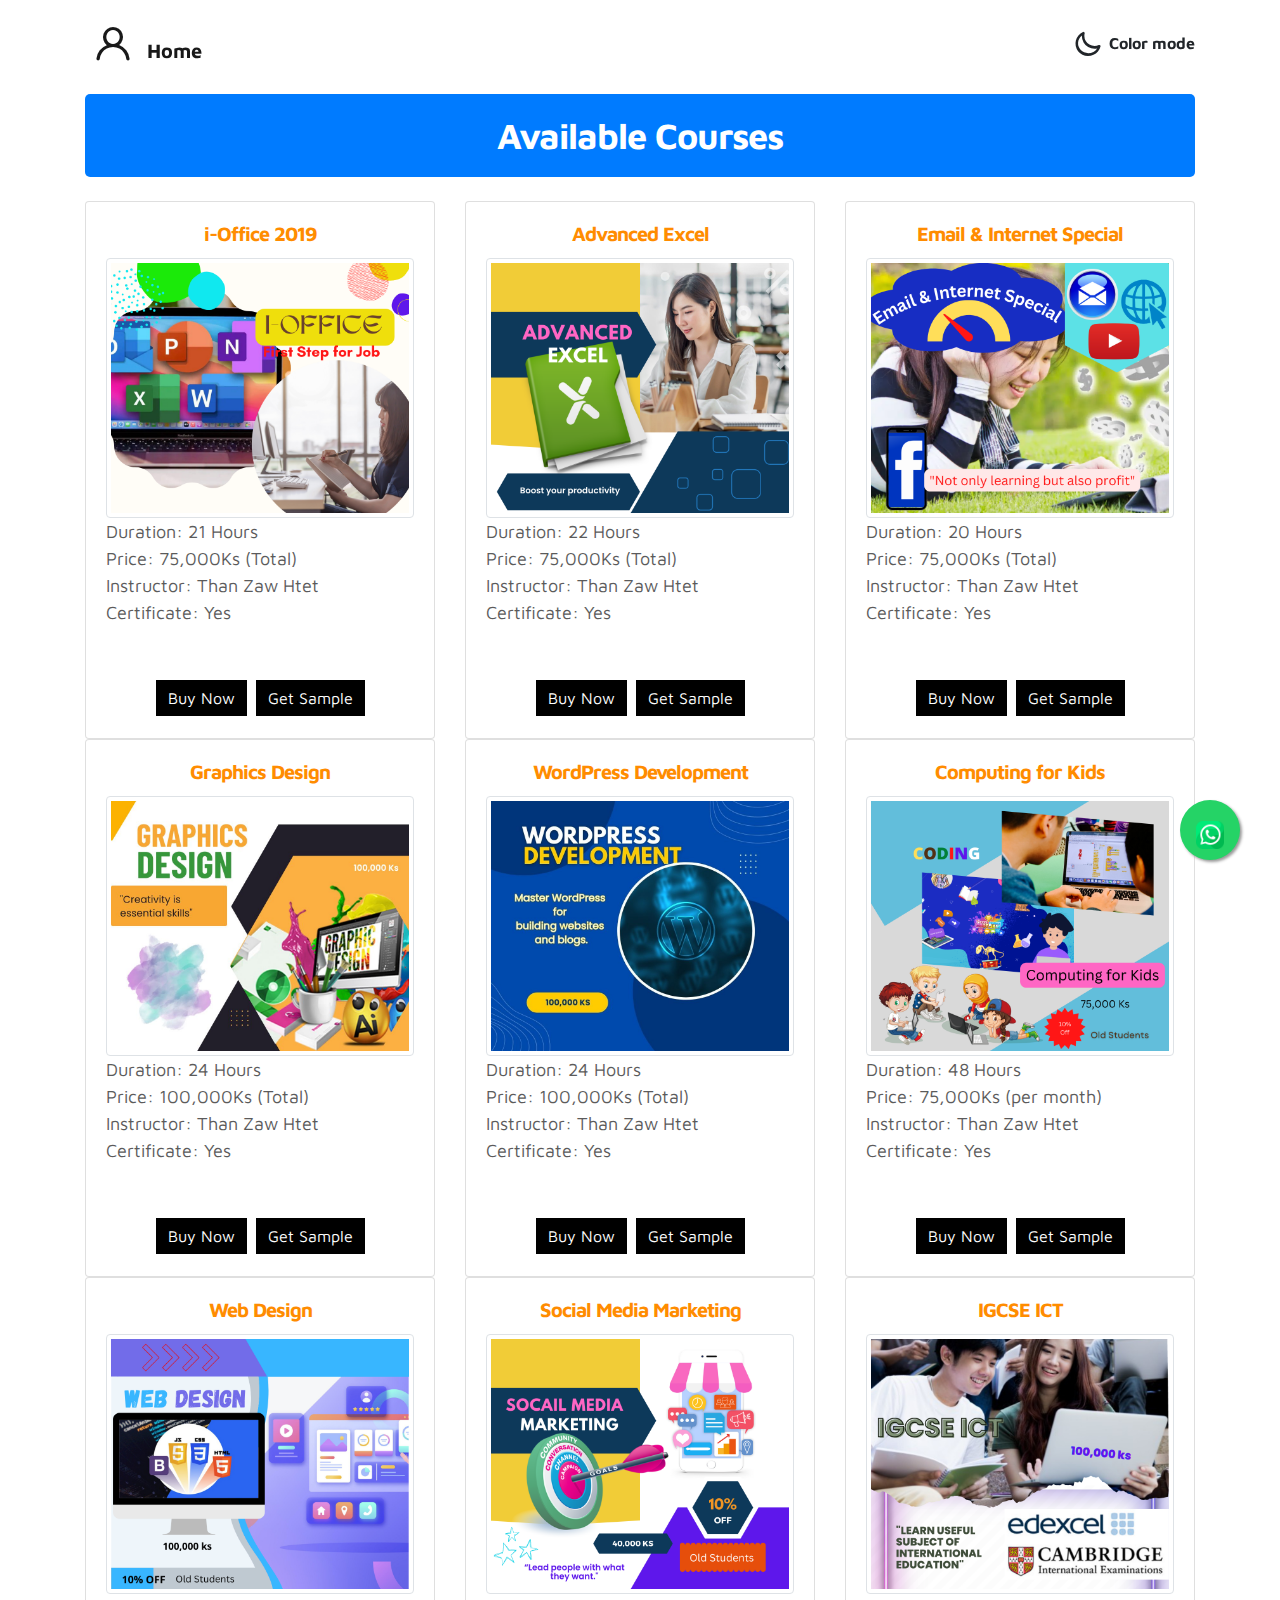
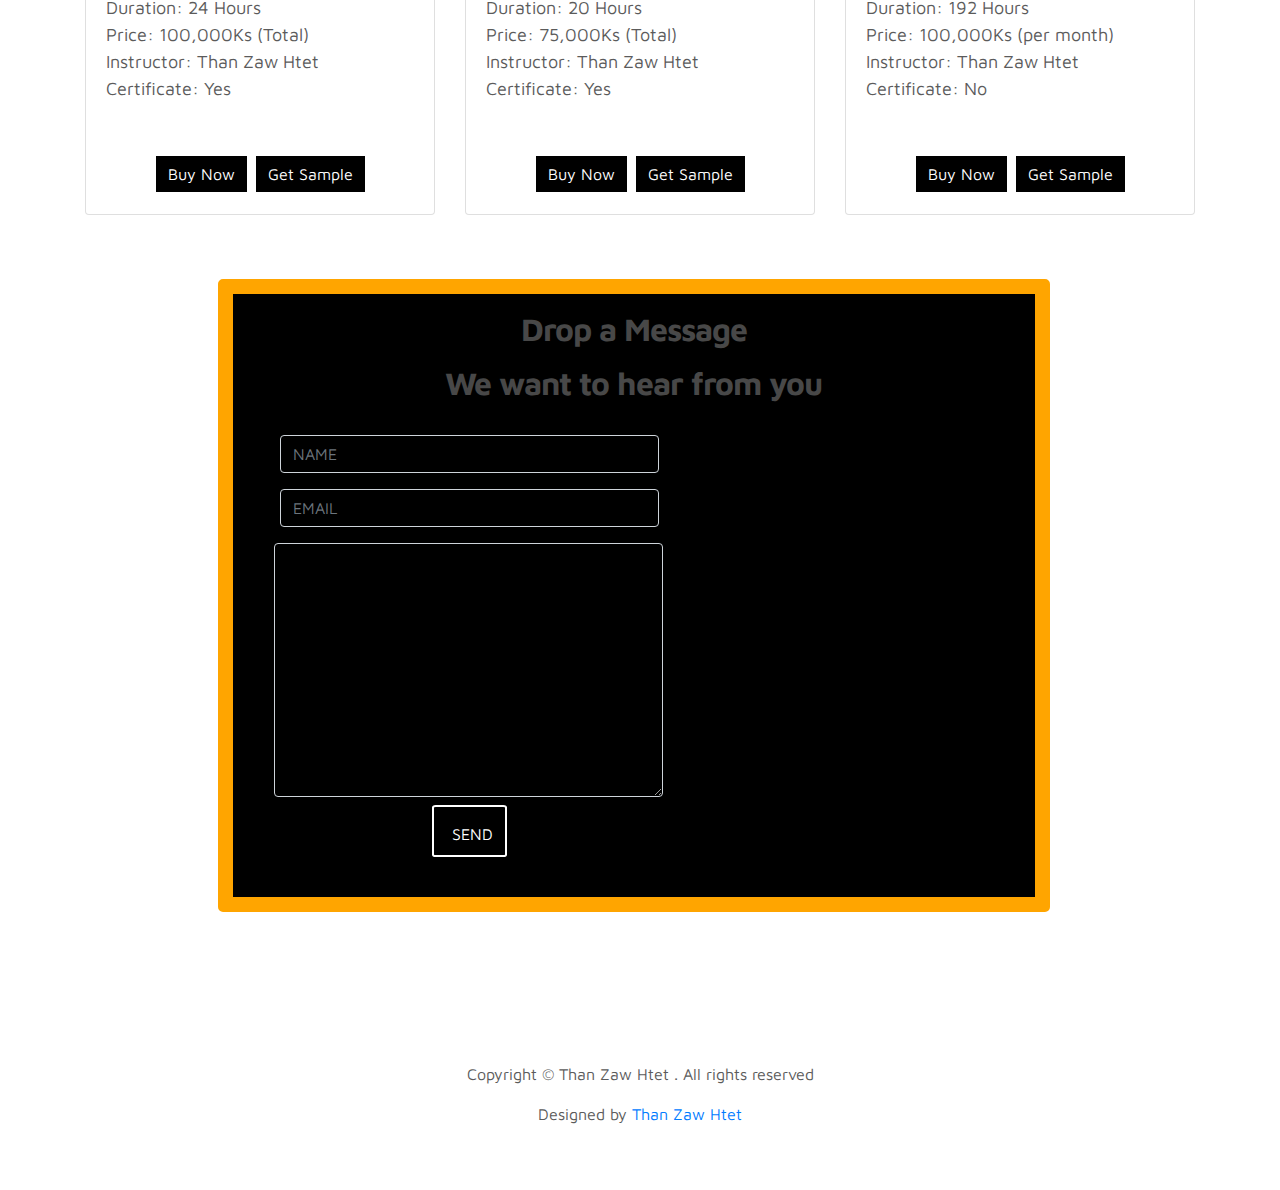
==== commit ddff6b46: "Update course.html" ====
--- a/course.html
+++ b/course.html
@@ -129,7 +129,7 @@
         <div class="card"> 
           <div class="card-body">  
             <h5 style="color: darkorange;" class="card-title">Graphics Design</h5>
-        <img class="img-fluid rounded img-thumbnail" src=images/graphics.png>
+        <img class="img-fluid rounded img-thumbnail" src=images/graphics.jpg>
         <p class="card-text text-justify"> Duration: 24 Hours <br>
 Price: 100,000Ks (Total) <br>
 Instructor: Than Zaw Htet <br>
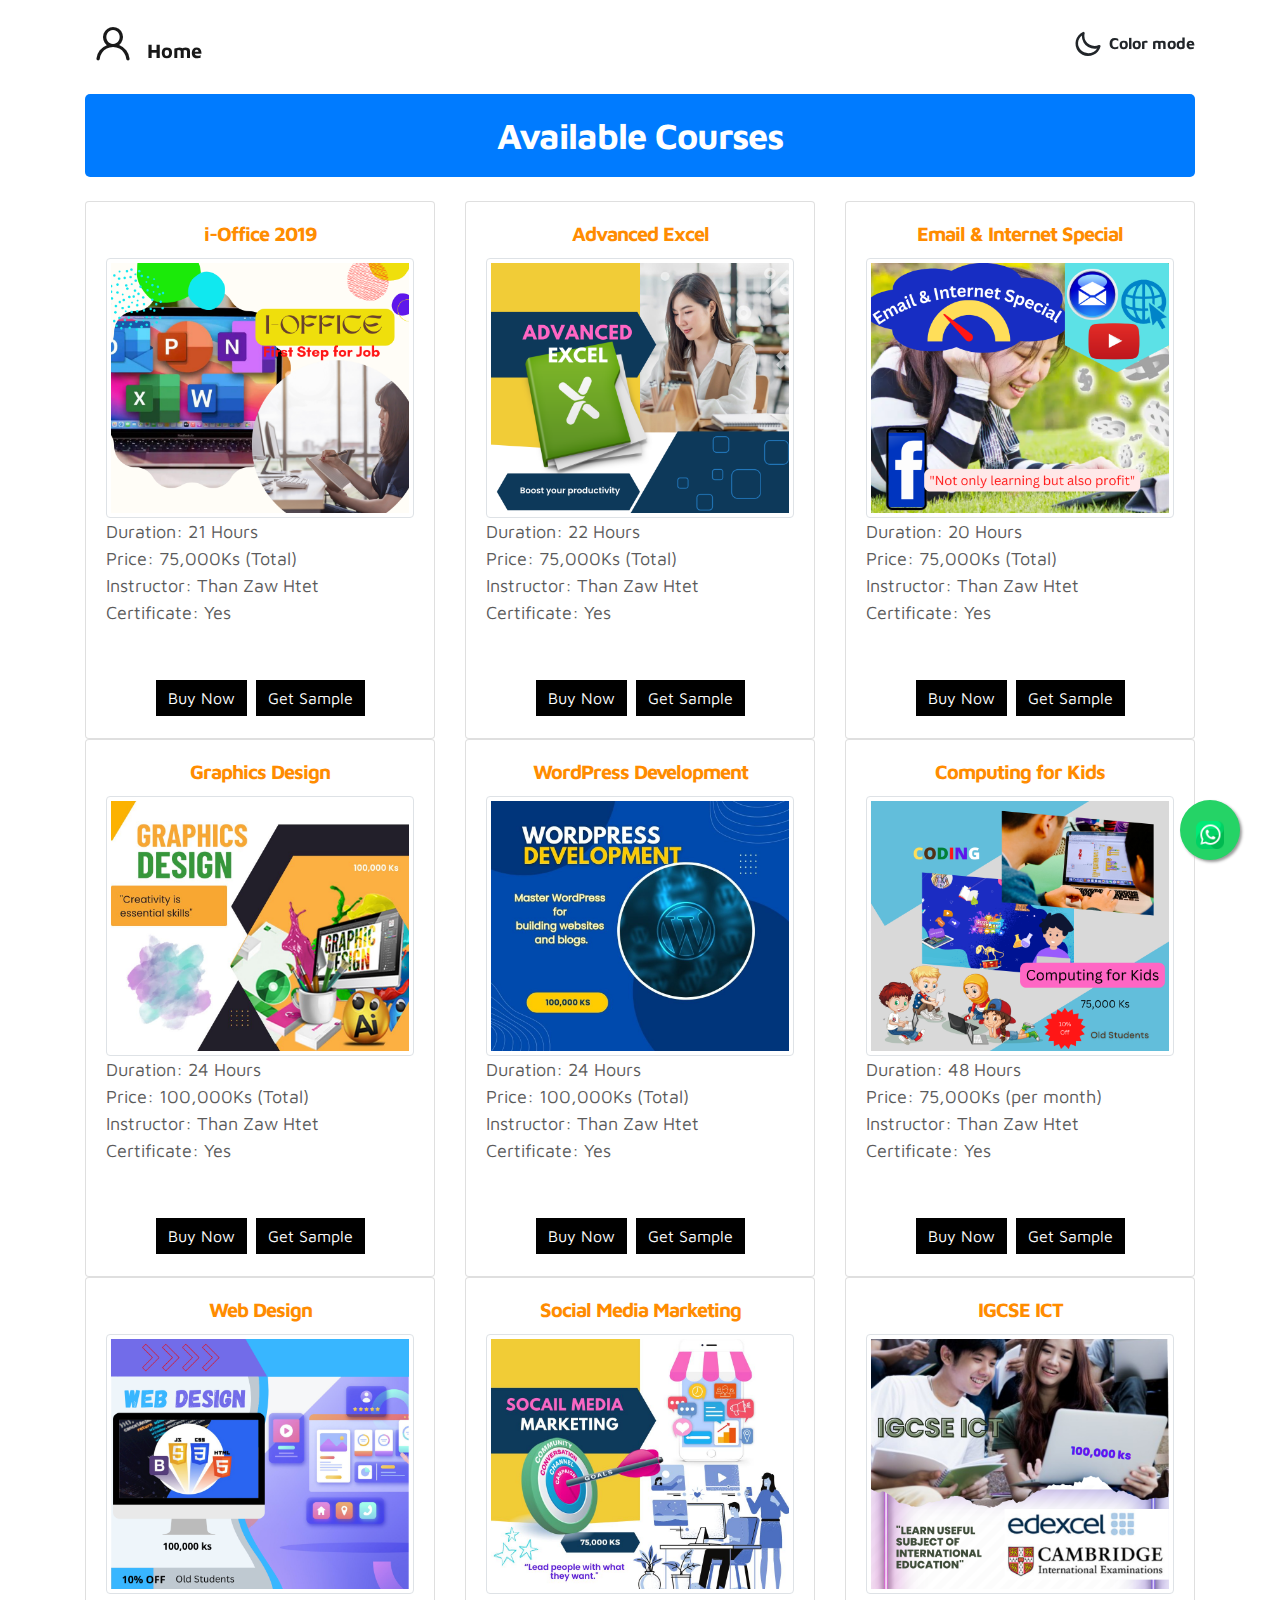
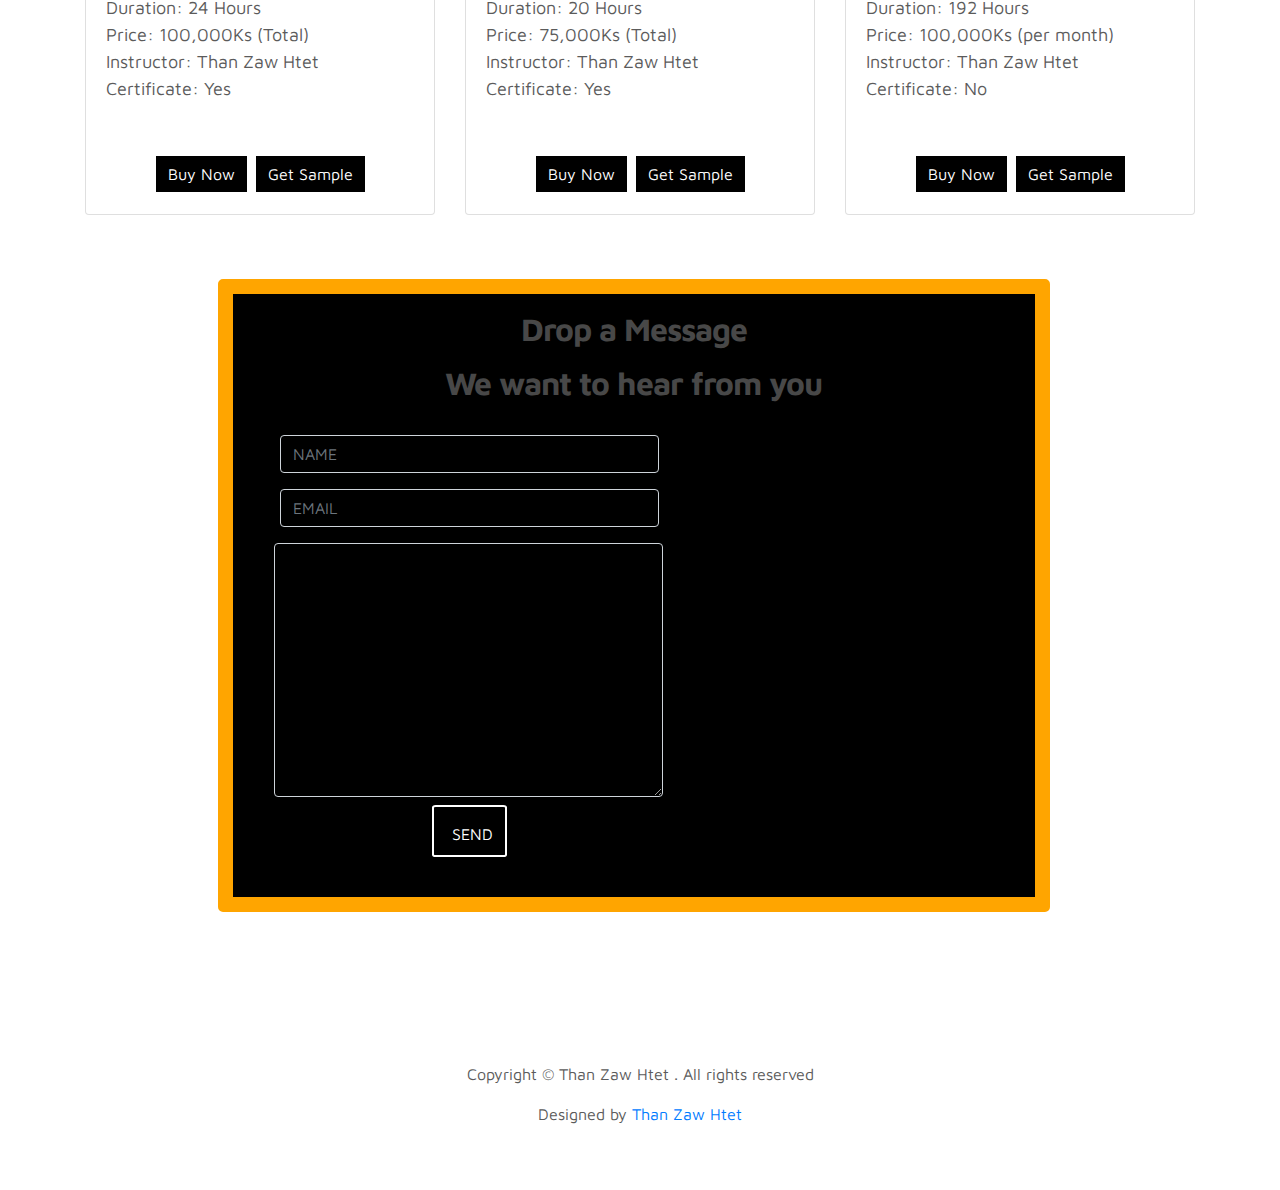
==== commit d5303105: "Update course.html" ====
--- a/course.html
+++ b/course.html
@@ -225,7 +225,7 @@
         <div class="card"> 
           <div class="card-body">  
             <h5 style="color: darkorange;" class="card-title">Social Media Marketing</h5>
-        <img class="img-fluid rounded img-thumbnail" src="images/social.png">
+        <img class="img-fluid rounded img-thumbnail" src="images/social.jpg">
         <p class="card-text text-justify"> Duration: 20 Hours <br>
 Price: 75,000Ks (Total) <br>
 Instructor: Than Zaw Htet <br>
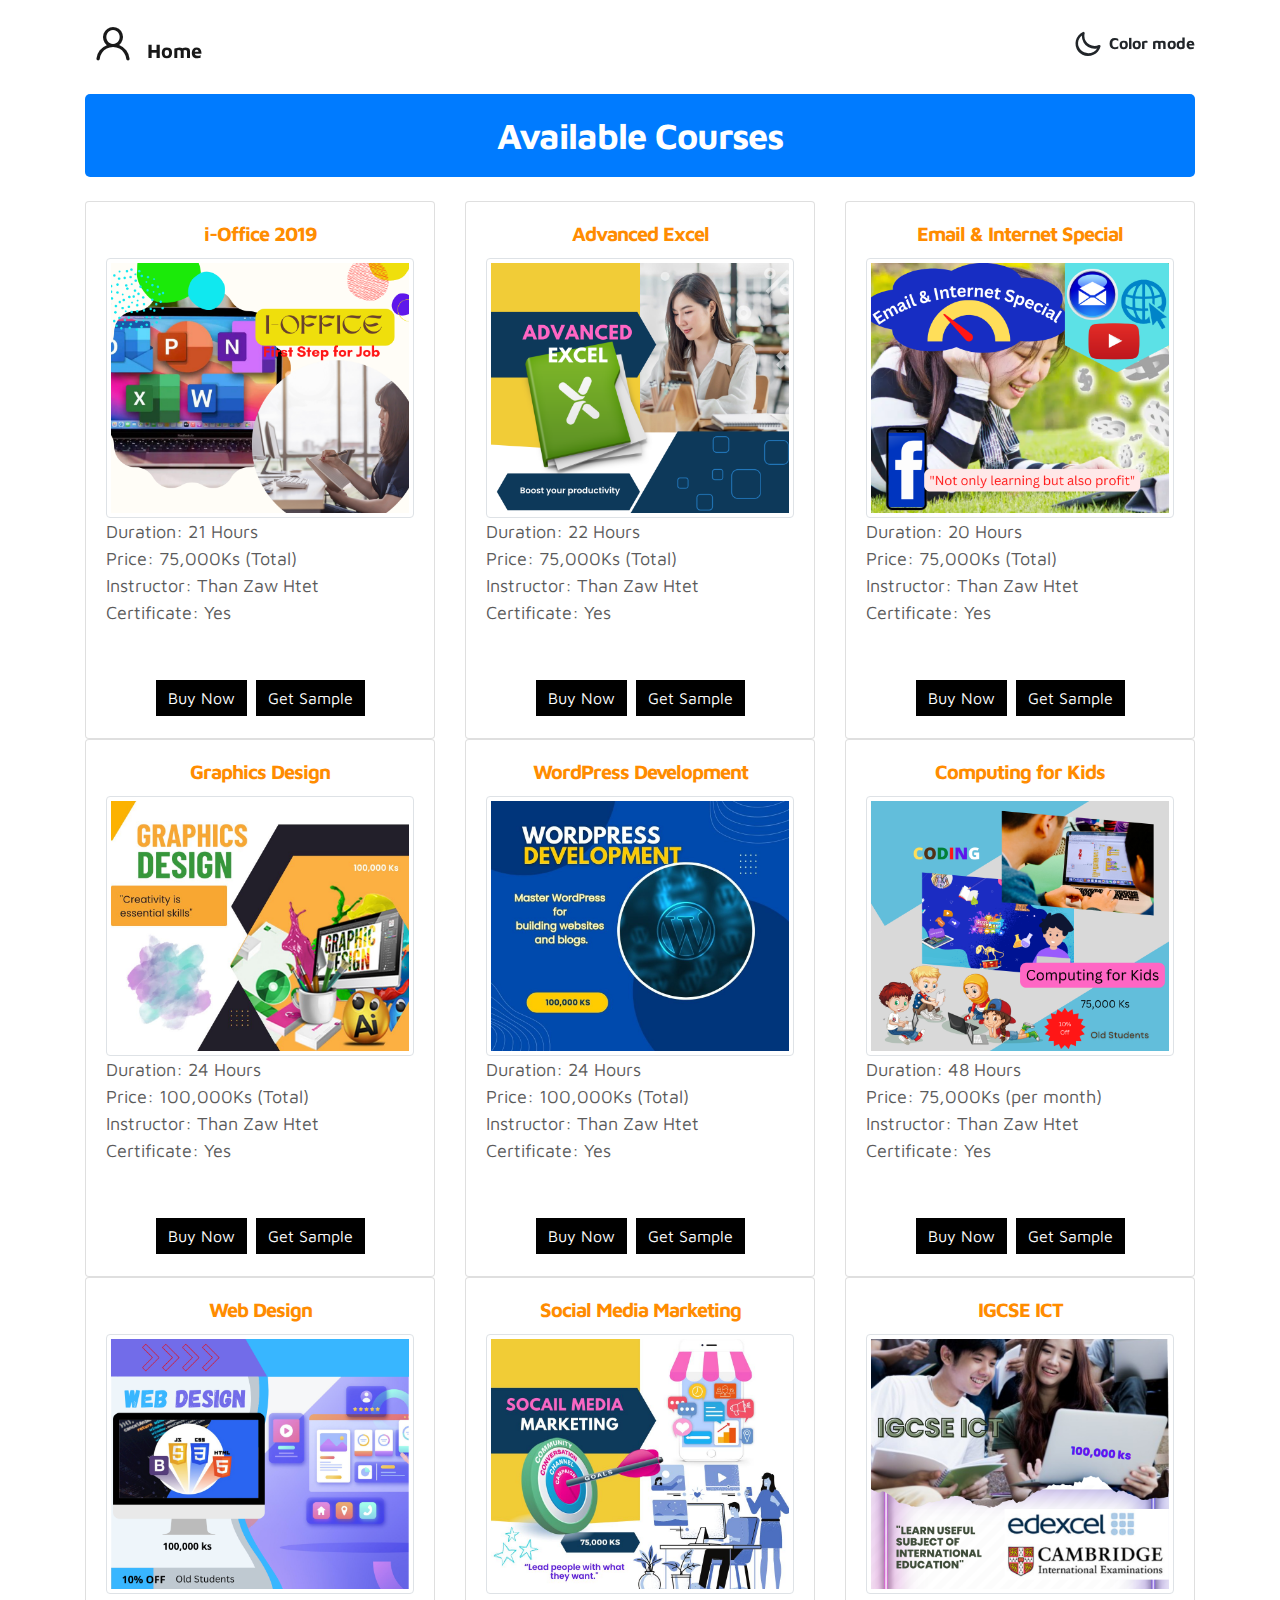
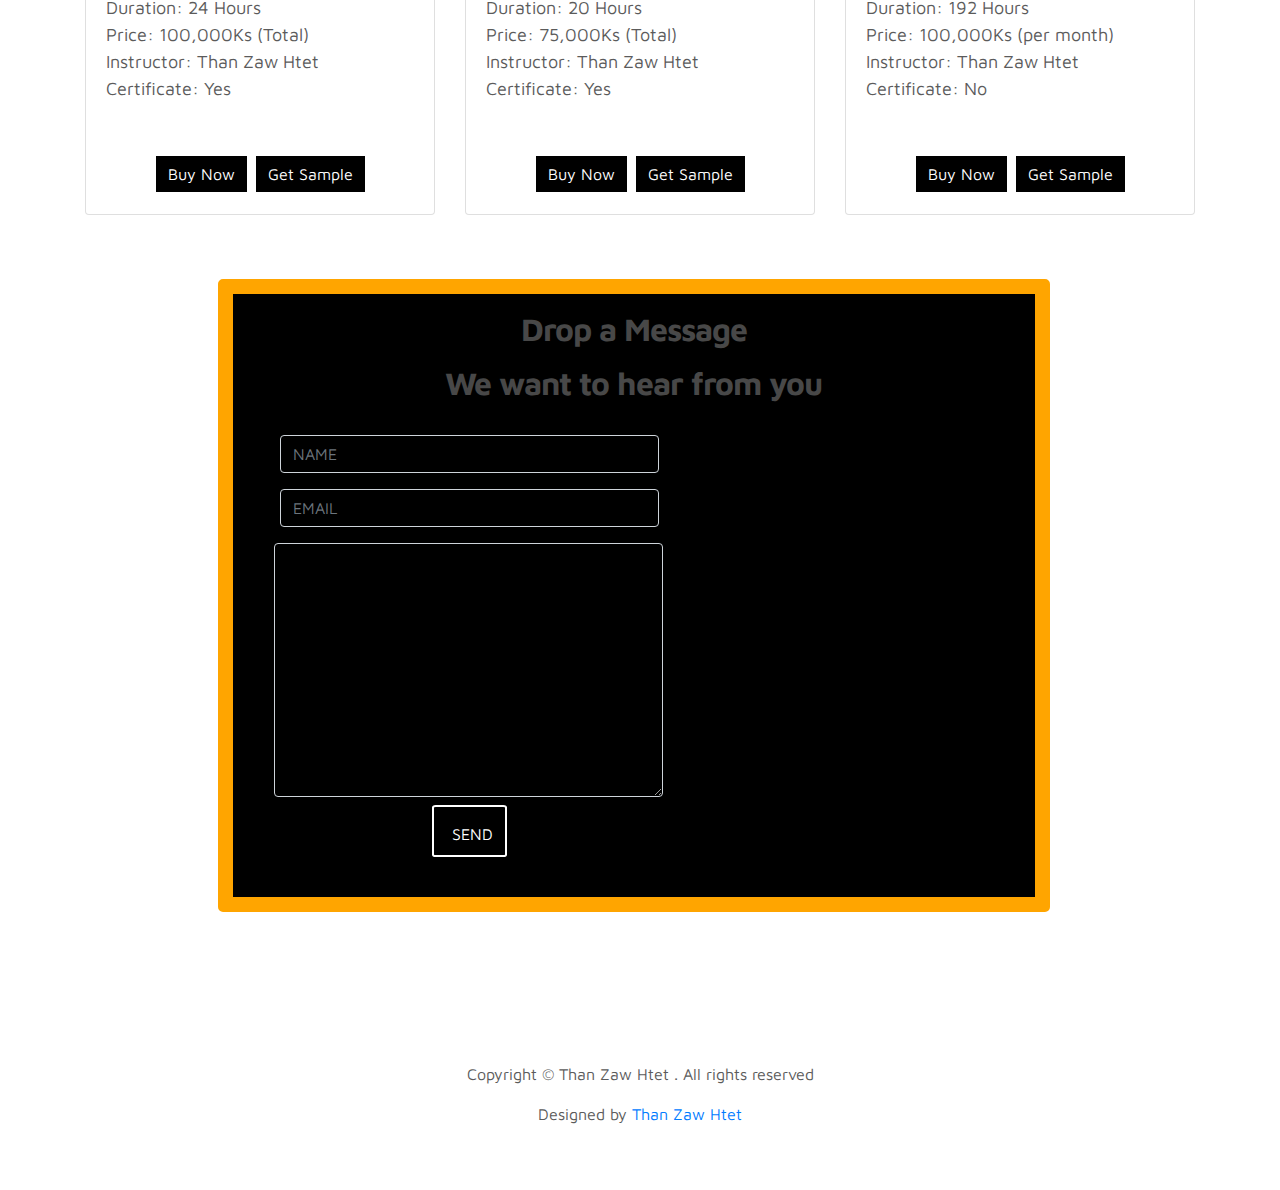
==== commit b8f7df8b: "Update course.html" ====
--- a/course.html
+++ b/course.html
@@ -335,10 +335,7 @@
           </form>           
           <!-- end of form -->
 </section>
-         <!-- Floating WhatsApp Link -->
-     <a href="https://wa.me/959263199302" class="whatsapp-float" target="_blank">
-        <img src="images/whatsapp.png">
-    </a>
+         
     <!-- FOOTER -->
      <footer class="footer py-5">
           <div class="container">
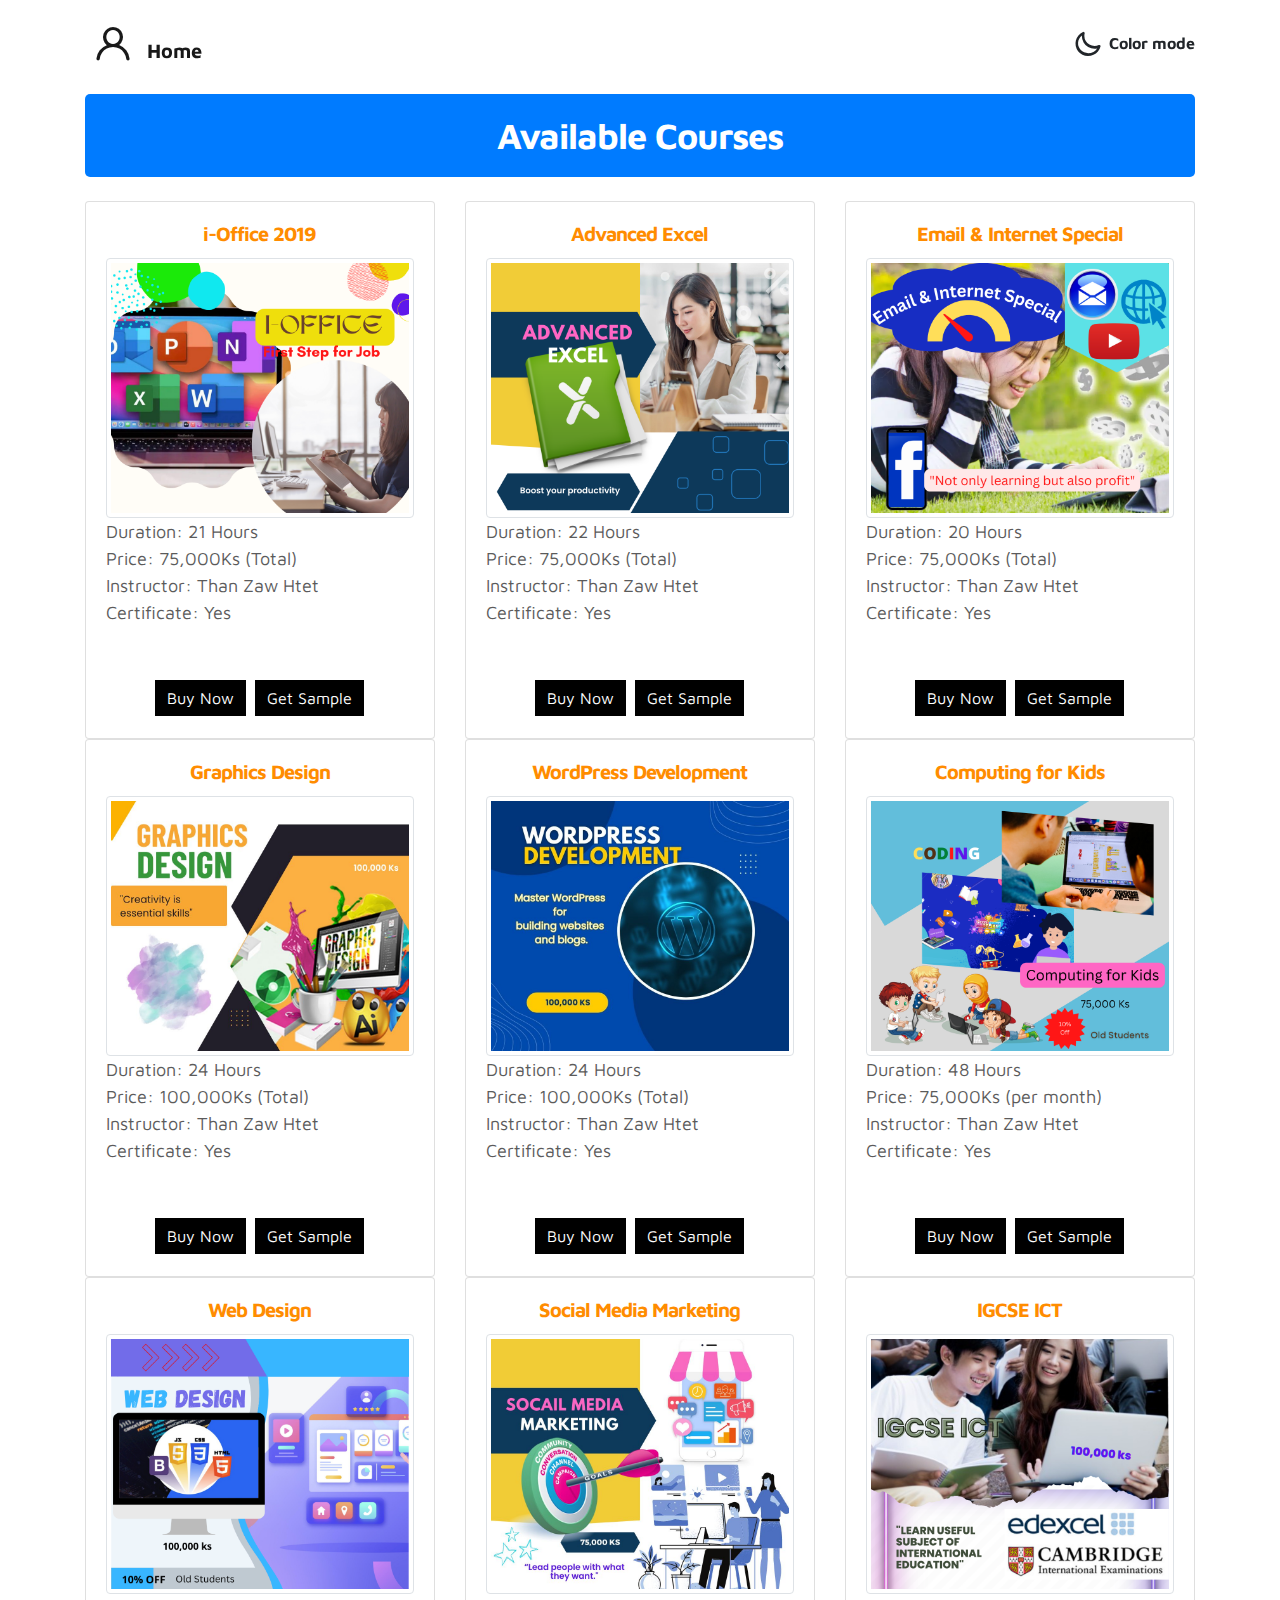
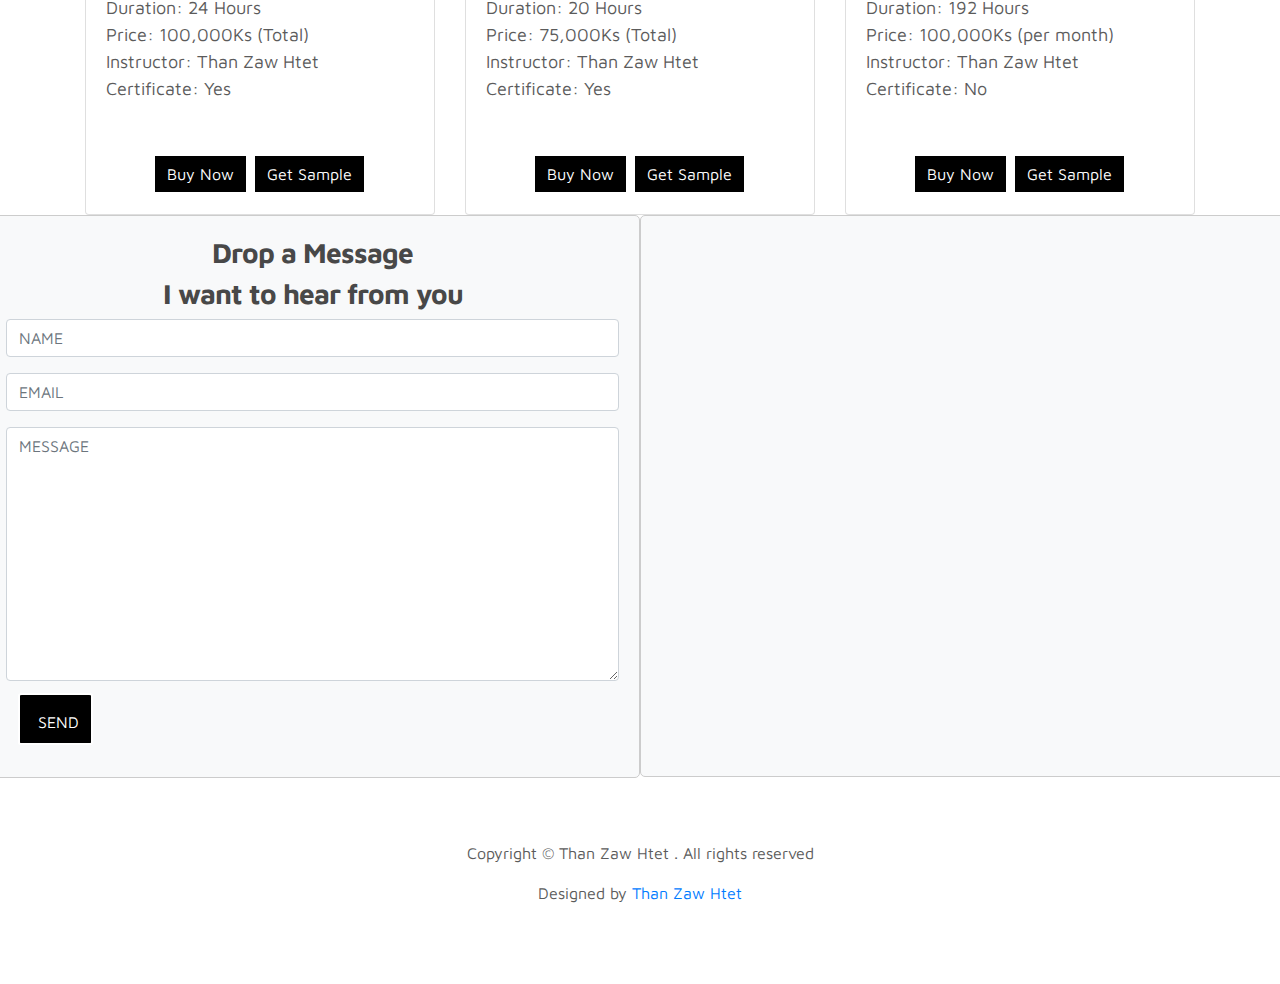
==== commit 2a707144: "Update course.html" ====
--- a/course.html
+++ b/course.html
@@ -270,72 +270,58 @@
    
   </div>
 </div>
+
+<!--Start of Tawk.to Script-->
+<script type="text/javascript">
+var Tawk_API=Tawk_API||{}, Tawk_LoadStart=new Date();
+(function(){
+var s1=document.createElement("script"),s0=document.getElementsByTagName("script")[0];
+s1.async=true;
+s1.src='https://embed.tawk.to/6784ce5caf5bfec1dbeab540/1ihhrse7c';
+s1.charset='UTF-8';
+s1.setAttribute('crossorigin','*');
+s0.parentNode.insertBefore(s1,s0);
+})();
+</script>
+<!--End of Tawk.to Script-->
   
 <section id="last">
-      <!-- heading -->
-      <div class="full">
-        <h3>Drop a Message</h3>
-        <h3>We want to hear from you</h3>
- 
-        <div class="lt">
-<!--Contact Form-->
-   <form class="form-horizontal"
-                method="post" action="https://formsubmit.co/thanzhtet@gmail.com">
-            <div class="form-group">
-              
-              <input type="hidden" name="_next" value="https://thanzawhtet.com/thanks.html">
-              <!--enable honeypot-->
-              <input type="text" name="_honey" style="display:none">
-               <!--disable captcha-->
-          <input type="hidden" name="_captcha" value="false">
-              
-              <div class="col-sm-12">
-                <!-- name  -->
-                <input
-                  type="text"
-                  class="form-control"
-                  id="name"
-                  placeholder="NAME"
-                  name="name"
-                  value=""
-                />
-              </div>
-            </div>
-     
-            <div class="form-group">
-              <div class="col-sm-12">
-                <!-- email  -->
-                <input
-                  type="email"
-                  class="form-control"
-                  id="email"
-                  placeholder="EMAIL"
-                  name="email"
-                  value=""
-                />
-              </div>
-            </div>
-     
-            <!-- message  -->
-            <textarea
-              class="form-control"
-              rows="10"
-              placeholder="MESSAGE"
-              name="message">
-            </textarea>
- 
-            <button
-              class="btn btn-primary send-button"
-              id="submit"
-              type="submit"
-              value="SEND">
-              <i class="fa fa-paper-plane"></i>
-              <span class="send-text">SEND</span>
-            </button>     
-          </form>           
-          <!-- end of form -->
+    <!-- Row for the layout -->
+    <div class="row">
+  <!-- Left Column: Contact Form -->
+  <div class="col-12 col-md-6 contact-form">
+    <form class="form-horizontal" method="post" action="https://formsubmit.co/thanzhtet@gmail.com">
+      <h3 style="text-align: center;">Drop a Message</h3>
+      <h3 style="text-align: center;">I want to hear from you</h3>
+      <input type="hidden" name="_next" value="https://thanzawhtet.com/thanks.html">
+      <input type="text" name="_honey" style="display:none">
+      <input type="hidden" name="_captcha" value="false">
+
+      <div class="form-group">
+        <input type="text" class="form-control" id="name" placeholder="NAME" name="name" />
+      </div>
+
+      <div class="form-group">
+        <input type="email" class="form-control" id="email" placeholder="EMAIL" name="email" />
+      </div>
+
+      <textarea class="form-control" rows="10" placeholder="MESSAGE" name="message"></textarea>
+
+      <button class="btn btn-primary send-button" id="submit" type="submit" value="SEND">
+        <i class="fa fa-paper-plane"></i>
+        <span class="send-text">SEND</span>
+      </button>
+    </form>
+  </div>
+
+  <!-- Right Column: Appointment Booking -->
+  <div class="col-12 col-md-6 appointment-booking">
+    <iframe src="https://calendar.google.com/calendar/appointments/schedules/AcZssZ3V9VELkLtsXJIGGZmy2CoVVRMQkznx3jvev9nCbO8XI9y3IIEWARZSkWI3uciVIlHdN-ero_OD?gv=true" style="border: 0; width: 100%; height: 520px; frameborder: 0;"></iframe>
+  </div>
+</div>
+  </div>
 </section>
-         
+
     <!-- FOOTER -->
      <footer class="footer py-5">
           <div class="container">
--- a/css/course.css
+++ b/css/course.css
@@ -43,31 +43,6 @@
 	color: #ff9f43;
 }
 
-#last{
-width: 100%;
-height: auto;
-justify-content: center;
-background-image: url(https://img.freepik.com/free-vector/futuristic-technological-wallpaper_79603-1092.jpg?w=826&t=st=1666798666~exp=1666799266~hmac=6941f85bd15f118cf2f33f619c9cf62811038e794c7d51132226fd327d9c5083);
-}
-.full{
-width: 80%;
-display: inline-block;
-margin:2%;
-margin-left: 10%;
-text-align: center;
-background-color: black;
-color: white;
-border:15px solid orange;
-border-radius: 5px;
-margin-bottom: 8%;
-margin-top: 8%;
-}
-.full h3{
-font-size: 2rem;
-display:block;
-margin: 2%;
-margin-bottom: 0;
-}
 .lt{
 padding: 2%;
 margin: 2%;
@@ -147,27 +122,93 @@
 	width: auto;
 }
 }
-.whatsapp-float {
-    position: fixed;
-    width: 60px;
-    height: 60px;
-    bottom: 40px;
-    right: 40px;
-    background-color: #25D366;
-    color: #FFF;
-    border-radius: 50px;
-    text-align: center;
-    font-size: 30px;
-    box-shadow: 2px 2px 3px #999;
-    z-index: 1000;
-}
-
-.whatsapp-float img {
-    margin-top: 16px;
-    width: 28px;
-    height: 28px;
-}
-
-.whatsapp-float:hover {
-    background-color: #128C7E;
-}
+
+/* General Layout */
+.row {
+  display: flex;
+  flex-wrap: wrap;
+  justify-content: space-between;
+}
+
+.col-12,
+.col-6 {
+  padding: 15px;
+}
+
+.col-md-8 {
+  flex: 0 0 66.6667%;
+  max-width: 66.6667%;
+}
+
+.col-md-4 {
+  flex: 0 0 33.3333%;
+  max-width: 33.3333%;
+}
+
+/* Mobile Responsiveness */
+@media (max-width: 768px) {
+  .col-md-8 {
+    flex: 0 0 100%;
+    max-width: 100%;
+  }
+
+  .col-md-4 {
+    flex: 0 0 100%;
+    max-width: 100%;
+  }
+}
+
+/* Section Styling */
+
+.form-control {
+  background-color: white;
+  color: black;
+}
+
+.lt textarea {
+  width: 94%;
+  margin-left: 2.8%;
+}
+
+button {
+  margin: 2%;
+}
+
+.btn-primary,
+.btn-danger {
+  background-color: black;
+  border: 2px solid white;
+  border-radius: 5%;
+}
+
+.list-item {
+  margin-bottom: 2%;
+  list-style-type: none;
+}
+
+.list-item span {
+  margin-left: 10px;
+  font-size: 1.4rem;
+}
+
+.list-item a {
+  color: white;
+  display: inline-block;
+}
+
+.list-item a:hover {
+  text-decoration: underline;
+}
+
+/* code for two column adjustment */
+.contact-form,
+.appointment-booking {
+  padding: 20px;
+  border: 1px solid #ccc;
+  border-radius: 5px;
+  background-color: #f8f9fa;
+  display: flex;
+  flex-direction: column;
+  justify-content: center;
+  height: 100%; /* Equal height */
+}
